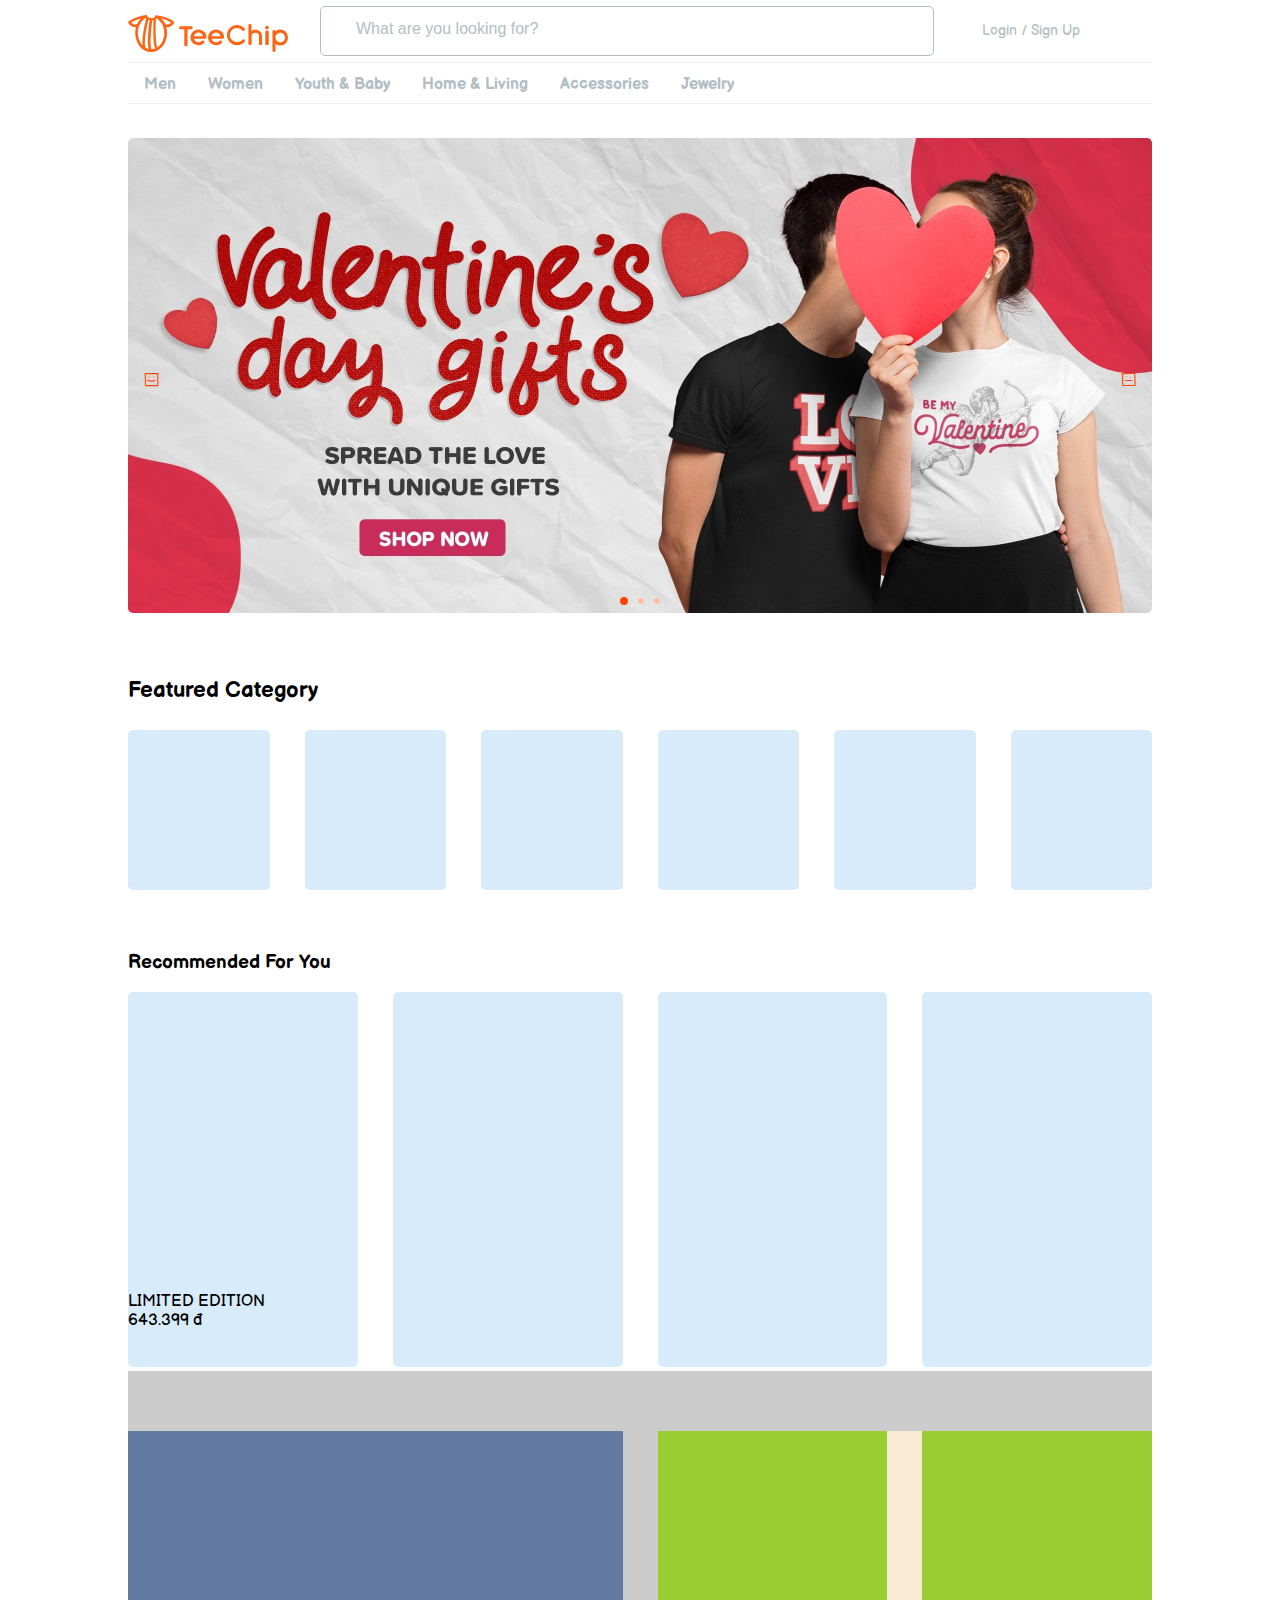
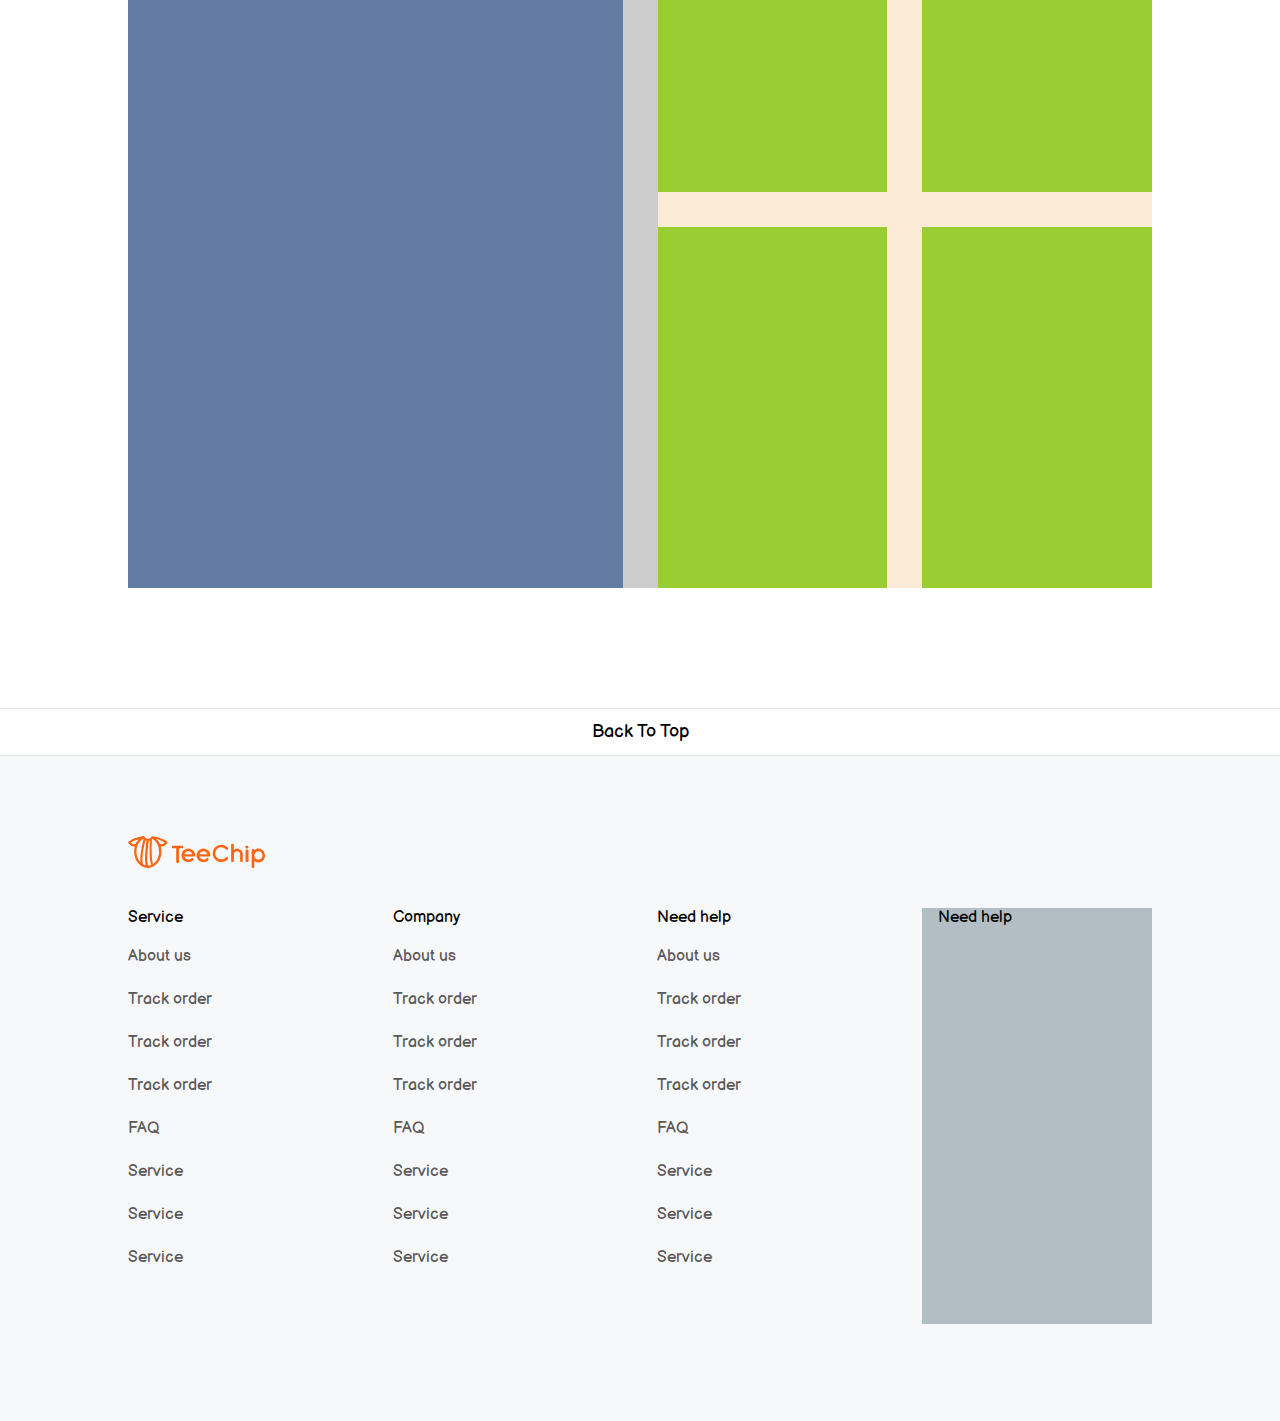
==== index.html @ 94fef224 "a" ====
<!DOCTYPE html>
<html lang="en">
<!-- test -->

<head>
    <meta charset="UTF-8">
    <meta name="viewport" content="width=device-width, initial-scale=1.0">
    <meta http-equiv="X-UA-Compatible" content="ie=edge">
    <title>Document</title>
    <link rel="stylesheet" href="style.css">
    <link rel="stylesheet" href=".img/">
    <link href="https://fonts.googleapis.com/css2?family=Balsamiq+Sans&display=swap" rel="stylesheet">
    <link rel="stylesheet" href="https://use.fontawesome.com/releases/v5.1.1/css/all.css"
        integrity="sha384-O8whS3fhG2OnA5Kas0Y9l3cfpmYjapjI0E4theH4iuMD+pLhbf6JI0jIMfYcK3yZ" crossorigin="anonymous">
    <script async defer crossorigin="anonymous" src="https://connect.facebook.net/en_US/sdk.js#xfbml=1&version=v9.0"
        nonce="ePlrwQu3"></script>

</head>

<body>
    <div class="app">
        <!-- start header -->
        <div class="header">
            <div class="header__items">
                <!-- start logo -->
                <a href="" class="header__logo">
                    <img src="img/teechip.svg" alt="" class="logo__img">
                </a>
                <!-- end logo -->

                <!-- start search -->
                <div class="search" id="css_search">
                    <div class="header__icon" id="css_search_icon">
                        <i class="fas fa-search"></i>
                    </div>
                    <div class="search__transform" id="change_color_search">
                        <div class="search__transform-item">
                            <div class="search__placeholder" id="zoom_placeholder">
                                What are you looking for?
                            </div>
                        </div>
                        <div class="search__input">
                            <input type="text" class="search__transform--input" id="text_input"
                                onclick="toggle_visibility();" value="">
                            <div class="search__input__line" id="input_line_bottom"></div>
                        </div>
                        <div class="search__btn-close" id="btn_close_to_del" onclick="close_to_del();">
                            <i class="fas fa-times"></i>
                        </div>
                    </div>
                    <!-- start popular searches -->
                    <div class="search__input-show" id="search_list">
                        <div class="search__input-show-list">
                            <div class="search__popular">
                                Popular Searches
                            </div>
                            <div class="search__popular-item">
                                Family & Relationships
                            </div>
                            <div class="search__popular-item">
                                Animals
                            </div>
                            <div class="search__popular-item">
                                Jobs
                            </div>
                            <div class="search__popular-item">
                                Places
                            </div>
                            <div class="search__popular-item search__popular-item--no-border">
                                Holidays
                            </div>
                        </div>
                    </div>
                    <!-- end popular searches -->

                    <!-- create modal click anywhere to close search list -->
                    <div class="close-search-list" id="close_search_list">
                    </div>

                </div>
                <!-- end search -->

                <!-- start login -->
                <a href="" class="login">
                    <div class="header__icon" onclick="click_to_login(); return false;">
                        <i class="fas fa-user-circle"></i>
                        <p class="header__login-text">
                            Login / Sign Up
                        </p>
                    </div>
                </a>
                <!-- end login -->

                <!-- start cart -->
                <a href="" class="cart">
                    <div class="header__icon">
                        <i class="fa fa-shopping-cart"></i>
                    </div>
                </a>
                <!-- end cart -->

                <!-- start menu -->
                <div class="menu">
                    <div class="menu-item">
                        <a href="#"></a>Men</Log>
                        <div class="menu-men">
                            <div class="menu-men-item">
                                <a href=""> <b>T-Shirts</b></a>
                                <a href="">Classic Tees</a>
                                <a href="">V-Neck Shirts</a>
                                <a href="">Premium Fitted Tees</a>
                                <a href="">All Over Unisex Shirts</a>
                                <a href="">Classic Polo</a>
                            </div>
                            <div class="menu-men-item">
                                <a href=""> <b>Long Sleeves</b></a>
                                <a href="">Lightweight Jacket</a>
                                <a href="">Dress shirt</a>
                            </div>
                            <div class="menu-men-item">
                                <a href=""> <b>Tank Tops</b></a>
                                <a href="">Unisex Tanks</a>
                                <a href="">All Over Unisex Tanks</a>
                            </div>
                            <div class="menu-men-item">
                                <a href=""> <b>Footwear</b></a>
                                <a href="">Socks</a>
                                <a href="">Men's Shoes</a>
                            </div>
                            <div class="menu-men-item">
                                <a href=""> <b>Hoodies</b></a>
                            </div>
                            <div class="menu-men-item">
                                <a href=""> <b>Sweatshirts</b></a>
                            </div>

                        </div>
                    </div>
                    <div class="menu-item">
                        <a href="#"></a>Women</a>
                        <div class="menu-women">
                            <div class="menu-men-item">
                                <a href=""> <b>T-Shirts</b></a>
                                <a href="">Ladies Tees</a>
                                <a href="">Premium Fitted Ladies Tees</a>
                                <a href="">All Over Unisex Shirts</a>
                            </div>
                            <div class="menu-men-item">
                                <a href=""> <b>Tank Tops</b></a>
                                <a href="">Unisex Tanks</a>
                                <a href="">All Over Unisex Tanks</a>
                            </div>
                            <div class="menu-men-item">
                                <a href=""> <b>Footwear</b></a>
                                <a href="">Socks</a>
                                <a href="">Women's Shoes</a>
                            </div>
                            <div class="menu-men-item">
                                <a href=""> <b>Long Sleeves</b></a>
                                <a href=""> <b>Hoodies</b></a>
                                <a href=""> <b>Sweatshirts</b></a>
                            </div>
                            <div class="menu-men-item">
                                <a href=""> <b>Dresses</b></a>
                                <a href=""> <b>Long Sleeves</b></a>
                                <a href=""> <b>Leggings</b></a>
                            </div>


                        </div>
                    </div>
                    <div class="menu-item">
                        <a href="#"></a>Youth & Baby</a>
                    </div>
                    <div class="menu-item">
                        <a href="#"></a>Home & Living</a>
                    </div>
                    <div class="menu-item">
                        <a href="#"></a>Accessories</a>
                    </div>
                    <div class="menu-item">
                        <a href="#"></a>Jewelry</a>
                    </div>
                </div>
                <!-- end menu -->

            </div>
            <!-- start shopper login -->
            <div class="shopper-login" id="shopper_login">
                <div class="shopper-login__item">
                    <div class="shopper-login__btn-close">
                        <i class="fas fa-times" onclick="click_to_close();"></i>
                    </div>
                    <div class="shopper-login__form">
                        <h1 class="shopper-login__form__heading">
                            Shopper Log In
                        </h1>
                        <div class="shopper-login__form__seller">
                            <p class="seller-login">Log into your seller account?</p>
                            <a href="" class="seller-click">Click here</a>
                        </div>
                        <p class="shopper-login__advantage">
                            Take advantage of the features and benefits that make shopping with TeeChip faster and
                            easier.
                        </p>
                        <button class="shopper-login-btn">
                            <a href="">Log In</a>
                        </button>
                        <button class="shopper-signup-btn">
                            <a href="">Sign Up</a>
                        </button>
                        <div class="text-divider">
                            <div class="text-divider-line">

                            </div>
                            <p class="text-divider__continue">
                                or continue width
                            </p>
                        </div>

                        <!-- <button class="shopper-login-facebook-btn">
                                    <div class="shopper-login-facebook-btn__icon">
                                        <i class="fab fa-facebook-f"></i>
                                    </div>
                                    <a href="">Facebook</a>
                                </button> -->
                        <button class="shopper-login-facebook-btn">
                            <div class="fb-login-button" data-width="" data-size="large" data-button-type="login_with"
                                data-layout="default" data-auto-logout-link="false" data-use-continue-as="false"></div>
                        </button>
                        <div class="shopper-login__policy">
                            By creating an account, you agree to TeeChip's
                            <a href="" class="shopper-login__term">Terms of Use </a> and
                            <a href="" class="shopper-login__term">Privacy Policy</a>
                        </div>
                    </div>
                </div>
            </div>
            <!-- end shopper login -->

        </div>
        <!-- end header -->


        <!-- Slideshow -->

        <div class="homepage">
            <div class="slideshow-container">

                <div class="mySlides fade">
                    <!-- <div class="numbertext">1 / 3</div> -->
                    <img src="img/baner1.jpeg" style="width:100%">
                    <!-- <div class="text">Caption Text</div> -->
                </div>

                <div class="mySlides fade">
                    <!-- <div class="numbertext">2 / 3</div> -->
                    <img src="img/baner2.jpg" style="width:100%">
                    <!-- <div class="text">Caption Two</div> -->
                </div>

                <div class="mySlides fade">
                    <!-- <div class="numbertext">3 / 3</div> -->
                    <img src="img/baner3.jpg" style="width:100%">
                    <!-- <div class="text">Caption Three</div> -->
                </div>

                <a class="prev" onclick="plusSlides(-1)">&#10094;</a>
                <a class="next" onclick="plusSlides(1)">&#10095;</a>

                <div class="dot-item">
                    <span class="dot" onclick="currentSlide(1)"></span>
                    <span class="dot" onclick="currentSlide(2)"></span>
                    <span class="dot" onclick="currentSlide(3)"></span>
                </div>

            </div>
            <!-- end slideshow -->

            <!-- start category -->
            <div class="category">
                <div class="category__text">
                    <h3>Featured Category </h3>
                </div>
                <div class="category__list">
                    <div class="category__item"></div>
                    <div class="category__item"></div>
                    <div class="category__item"></div>
                    <div class="category__item"></div>
                    <div class="category__item"></div>
                    <div class="category__item"></div>
                </div>
            </div>
            <!-- end category -->

            <!-- start product recommended -->
            <div class="product-recommended">
                <div class="product-recommended__text">
                    <h3>Recommended For You</h3>
                </div>
                <div class="product-recommended__list">
                    <div class="product-recommended__item">
                        <div class="product-recommended__img"></div>
                        <div class="product-recommended__desc">
                            <div class="product-recommended__name">
                                LIMITED EDITION
                            </div>
                            <div class="product-recommended__price">
                                643.399 đ
                            </div>
                        </div>
                    </div>
                    <div class="product-recommended__item"></div>
                    <div class="product-recommended__item"></div>
                    <div class="product-recommended__item"></div>

                </div>
            </div>
            <!-- end product recommended -->

            <!-- start featured-collection -->
            <div class="featured-collection">
                <div class="featured-collection__banner"></div>
                <div class="featured-collection__list">
                    <div class="featured-collection__item"></div>
                    <div class="featured-collection__item"></div>
                    <div class="featured-collection__item"></div>
                    <div class="featured-collection__item"></div>
                </div>
            </div>
        </div>

    </div>

    <!-- footer -->
    <!-- scroll -->
    <div class="btn-scroll">
        <button onclick="topFunction()" id="myBtn" title="Go to top">Back To Top
            <i class="fas fa-chevron-up"></i>
        </button>
    </div>
    <!-- end scroll -->
    <div class="container">

        <div class="footer">
            <div class="footer__logo">
                <img src="img/teechip.svg" alt="">
            </div>

            <div class="footer__list">
                <div class="footer__list-item">
                    <div class="footer__service">
                        <div class="footer__title">
                            Service
                        </div>
                        <div class="footer__item">
                            <a href="">About us</a>
                            <a href="">Track order</a>
                            <a href="">Track order</a>
                            <a href="">Track order</a>
                            <a href="">FAQ</a>
                            <a href="">Service</a>
                            <a href="">Service</a>
                            <a href="">Service</a>
                        </div>
                    </div>
                    <div class="footer__company">
                        <div class="footer__title">
                            Company
                        </div>
                        <div class="footer__item">
                            <a href="">About us</a>
                            <a href="">Track order</a>
                            <a href="">Track order</a>
                            <a href="">Track order</a>
                            <a href="">FAQ</a>
                            <a href="">Service</a>
                            <a href="">Service</a>
                            <a href="">Service</a>
                        </div>
                    </div>
                    <div class="footer__need-help">
                        <div class="footer__title">
                            Need help
                        </div>
                        <div class="footer__item">
                            <a href="">About us</a>
                            <a href="">Track order</a>
                            <a href="">Track order</a>
                            <a href="">Track order</a>
                            <a href="">FAQ</a>
                            <a href="">Service</a>
                            <a href="">Service</a>
                            <a href="">Service</a>
                        </div>

                    </div>
                </div>
                <div class="footer__payment">
                    <div class="footer__title">
                        Need help
                    </div>
                    <div class="footer__item">

                    </div>

                </div>



            </div>
        </div>
    </div>




    <script src="app.js"></script>
</body>

</html>
---- style.css ----
* {
  font-family: "Balsamiq Sans", cursive;
}
:root {
  --primary-color: #fc6514;
  --second-color: #b2bec3;
  --empty--color: rgba(255, 255, 255, 0);
}
body {
  margin: auto;
}
.app {
  max-width: 1024px;
  margin: auto;
  /* position: static; */
}
.header {
  position: relative;
  height: 105px;
}

.header__items {
  width: 100%;
  position: relative;
  max-height: 64px;
  display: flex;
  align-items: center;
  grid-template-columns: 1fr 4fr 1.25fr auto;
  /* background: red; */
}

.header__logo {
  width: 10rem;
  height: 2rem;
  padding-right: 2rem;
  cursor: pointer;
  z-index: 2; /*set it to can click anytime*/
}

.search {
  display: flex;
  flex: 1;
  background-color: white;
  align-items: center;
  height: 50px;
  border: solid 1px #b2bec3;
  border-radius: 5px;
  padding: 0px 8px 0px 12px;
  box-sizing: border-box;
  position: relative;
}

.header__icon {
  color: #b2bec3;
  margin: 8px;
  font-size: 1.4rem;
  padding-right: 8px;
  display: flex;
  align-items: center;
  z-index: 1;
}

.search__icon i {
  z-index: 1;
  /* text-decoration: none; */
}

.header__login-text {
  font-size: 0.9rem;
  margin-left: 8px;
}

.search__transform {
  width: calc(100% + 2px);
  height: calc(100% + 2px);
  position: relative;
  background: transparent;
  top: -1px;
  left: -1px;
  color: var(--second-color);
  display: flex;
  align-items: center;
  /* border-radius: 2px;
    box-shadow: 0 0px 4px 0 rgba(0, 0, 0, 0.2), 0 1px 2px 0 rgba(0, 0, 0, 0.19);
     */
  box-sizing: border-box;
  /* display: none; */
}

.search__transform__icon {
  margin: 8px;
  font-size: 20px;
}

.search__transform-item {
  /* padding:.5rem 0; */
  position: absolute;
  width: 100%;
  height: 100%;
  line-height: 1.5;
  top: 0;
  left: 0;
  box-sizing: border-box;
}

.search__input {
  position: relative;
  /* background: red; */
  padding-top: 0.5rem;
  width: 100%;
  /* height: 100%; */
}

.search__transform--input {
  position: absolute;
  width: 99%;
  line-height: 16px;
  height: 1.5rem;
  padding: 0;
  top: 0;
  left: 0;
  border: none;
  outline: none;
  z-index: 2;
  background: transparent;
  font-family: Arial, Helvetica, sans-serif;
  font-size: 1rem;
}

.search__input__line {
  position: absolute;
  width: 100%;
  height: 1px;
  background: red;
  bottom: -13px;
  display: none;
}

.search__btn-close {
  display: flex;
  justify-content: flex-end;
  align-items: center;
  font-size: 1.4rem;
  z-index: 2;
  -webkit-text-stroke: 2px rgba(255, 255, 255, 0);
  cursor: pointer;
  display: none;
}

.search__placeholder {
  font-family: Arial, Helvetica, sans-serif;
  font-size: 1rem;
  left: 0;
  color: var(--second-color);
  transform: translateY(0.75rem);
  box-sizing: border-box;
}

.close-search-list {
  position: fixed; /* Stay in place */
  z-index: 1; /*Sit on top*/
  left: 0;
  top: 0;
  width: 100%; /* Full width */
  height: 100%; /* Full height */
  overflow: auto; /* Enable scroll if needed */ /* Fallback color */
  /* background-color: rgba(80, 78, 78, 0.616); Black w/ opacity */
  display: flex;
  justify-content: center;
  display: none;
}
.search__input-show {
  display: none;
  z-index: 2;
}

.search__input-show-list {
  width: 100%;
  background: rgb(255, 255, 255);
  position: absolute;
  height: 285px;
  top: 100%;
  left: 0;
  z-index: 2;
  border-radius: 5px;
  box-shadow: 0 2px 4px 0 rgba(0, 0, 0, 0.2);
}
.search__popular {
  background: #dfe6e9;
  padding: 12px 16px;
  z-index: 2;
}

.search__popular-item {
  padding: 12px 16px;
  border-bottom: solid 1px rgb(214, 211, 211);
}

.search__popular-item--no-border {
  border: none;
  padding-bottom: 0;
}

.login {
  display: flex;
  align-items: center;
  text-decoration: none;
  padding-left: 32px;
}

.cart {
  padding-left: 32px;
}

.login div:hover,
.cart div:hover {
  color: #fc6514;
}

.shopper-login {
  position: fixed;
  min-height: 100%;
  top: 0;
  bottom: 0;
  left: 0;
  right: 0;
  padding: 2rem 1rem;
  background: rgba(0, 0, 0, 0.25);
  display: flex;
  box-sizing: border-box;
  z-index: 2; /*Prevent click search input when show shopper-login form*/
  display: none;
}

.shopper-login__item {
  position: relative;
  width: 496px;
  height: 496px;
  border-radius: 0.25rem;
  margin: auto;
  background-color: #fff;
}

.shopper-login__btn-close {
  padding-top: 1rem;
  padding-right: 1rem;
  display: flex;
  justify-content: flex-end;
  align-items: center;
  font-size: 1.4rem;
  -webkit-text-stroke: 2px white;
  cursor: pointer;
}

.shopper-login__form {
  width: 496px;
  height: 457px;
  padding: 24px 32px 32px;
  box-sizing: border-box !important;
}
.shopper-login__form__heading {
  padding: 0;
  margin: 0;
}

.shopper-login__form__seller {
  display: flex;
  align-items: center;
  margin: 0 0;
}

.seller-login {
  margin-right: 3px;
  font-family: Arial, Helvetica, sans-serif;
}

.seller-click {
  text-decoration: none;
  color: #1578d1;
  font-family: Arial, Helvetica, sans-serif;
}

.shopper-login__advantage {
  font-weight: 500;
  margin: 0;
}

.shopper-login-btn {
  width: 100%;
  border: none;
  border-radius: 2px;
  outline: none;
  padding: 16px 24px;
  font-size: 16px;
  color: #fff;
  background: #fc6514;
  margin-top: 24px;
}

.shopper-signup-btn {
  width: 100%;
  border: 1px solid #ccc;
  border-radius: 2px;
  padding: 16px 24px;
  font-size: 16px;
  color: #2d3436;
  background: #fff;
  margin-top: 16px;
}

.text-divider {
  position: relative;
  display: flex;
  align-items: center;
  justify-content: center;
  padding: 20px;
  /* padding:26px; */
}

.text-divider::before {
  content: "";
  border-top: 1px solid rgba(204, 204, 204, 0.589);
  width: 100%;
  display: block;
  position: absolute;
}

.text-divider__continue {
  position: relative;
  color: #637ba2;
  display: flex;
  background: #fff;
  justify-content: center;
  margin: 0;
  font-size: 0.8rem;
  padding: 0 18px;
}

.shopper-login-facebook-btn {
  width: 100%;
  border: 1px solid #ccc;
  border-radius: 2px;
  padding: 6px 24px;
  font-size: 16px;
  background: #1877f2;
}
.fb-login-button {
  border: none !important;
  outline: none !important;
}
.shopper-login-facebook-btn__icon {
  width: 24px;
  height: 24px;
  position: absolute;
  background: #fff;
  border-radius: 2px;
  display: flex;
  align-items: center;
  justify-content: center;
  color: #3b5998;
}

.shopper-login-facebook-btn a,
.shopper-login-btn a {
  text-decoration: none;
  color: #fff;
}

.shopper-signup-btn a {
  text-decoration: none;
  color: #2d3436;
}

.shopper-login__policy {
  display: flex;
  justify-content: space-around;
  align-items: center;
  font-family: Arial, Helvetica, sans-serif;
  font-size: 0.75rem;
  margin-top: 8px;
}

.shopper-login__term {
  font-family: Arial, Helvetica, sans-serif;
  font-size: 0.75rem;
  text-decoration: none;
  color: #1e88e5;
}
/* Menu */
.menu {
  width: 100%;
  position: absolute;
  top: 100%;
  max-width: 1024px;
  max-height: 40px;
  margin: auto;
  display: flex;
  border: solid rgba(178, 190, 195, 0.199);
  border-width: 1px 0px;
  z-index: 1; /*set it to hover when popular search open*/
}

.menu-item {
  padding: 12px 16px;
  box-sizing: border-box;
  font-weight: 600;
  color: #b2bec3;
  /* position: relative; */
  left: 0;
  font-weight: 600;
}

.menu-item:hover {
  color: #fc6514;
}

.menu-men {
  position: absolute;
  display: flex;
  width: 756px;
  height: 385px;
  left: 0;
  top: 100%;
  margin-top: 9px;
  padding: 16px;
  flex-wrap: wrap;
  background-color: white;
  border-radius: 4px;
  box-shadow: 0 2px 4px 0 rgba(0, 0, 0, 0.2);
  box-sizing: border-box;
  display: none;
}
.menu-women {
  position: absolute;
  display: flex;
  width: 756px;
  height: 385px;
  left: 0;
  top: 100%;
  margin-top: 9px;
  padding: 16px;
  flex-wrap: wrap;
  background-color: white;
  border-radius: 4px;
  box-shadow: 0 2px 4px 0 rgba(0, 0, 0, 0.2);
  box-sizing: border-box;
  display: none;
}

.menu-men:before {
  content: "";
  position: fixed;
  left: 240px;
  top: 105px;
  width: 756px;
  height: 25px;
  display: block;
}
.menu-women:before {
  content: "";
  position: fixed;
  left: 240px;
  top: 105px;
  width: 756px;
  height: 25px;
  display: block;
}

.menu-men-item {
  min-width: 30%;
  display: flex;
  flex-direction: column;
  margin: 10px;
  font-size: 16px;
}

.menu-men-item a {
  margin: 8px;
  color: black;
  font-weight: normal;
  text-decoration: none;
}

.menu-men-item a:hover {
  color: #fc6514;
  text-decoration: underline;
}

.menu-item:hover .menu-men {
  display: flex;
}
.menu-item:hover .menu-women {
  display: flex;
}
/* slideshow */
.homepage {
  width: 100%;
  /* position: relative; */
  margin-top: 33px;
}
/* Slideshow container */
.slideshow-container {
  /* max-width: 1024px;
  position: absolute;
  
  top:100%; */
  /* box-sizing: border-box; */
  position: relative;
  height: 475px;
  margin: auto;
  border-radius: 5px;
  overflow: hidden;
}
/* Hide the images by default */
.mySlides {
  display: none;
  /* overflow: hidden; */
}
/* Next & previous buttons */
.prev,
.next {
  cursor: pointer;
  position: absolute;
  top: 50%;
  width: auto;
  padding: 16px;
  margin-top: -22px;
  color: orangered;
  font-weight: bold;
  font-size: 18px;
  transition: 0.6s ease;
  border-radius: 0 3px 3px 0;
  user-select: none;
}

/* Position the "next button" to the right */
.next {
  right: 0;
  border-radius: 3px 0 0 3px;
}
.dot-item {
  display: flex;
  justify-content: center;
  align-items: center;
  position: absolute;
  width: 100%;
  bottom: 0;
  margin-bottom: 0.5rem;
  box-sizing: border-box;
}
/* The dots/bullets/indicators */
.dot {
  cursor: pointer;
  height: 6px;
  width: 6px;
  margin: 0 5px;
  background-color: #fdc1a1;
  border-radius: 50%;
  display: inline-block;
  transition: background-color 0.6s ease;
}
.active {
  background-color: orangered;
  height: 8px;
  width: 8px;
}
.dot:hover {
  background-color: orangered;
}

/* Fading animation */
.fade {
  -webkit-animation-name: fade;
  -webkit-animation-duration: 0.5s;
  animation-name: fade;
  animation-duration: 0.5s;
}

@-webkit-keyframes fade {
  from {
    opacity: 0.4;
  }
  to {
    opacity: 1;
  }
}

@keyframes fade {
  from {
    opacity: 0.4;
  }
  to {
    opacity: 1;
  }
}

/* On smaller screens, decrease text size */
@media only screen and (max-width: 300px) {
  .prev,
  .next,
  .text {
    font-size: 11px;
  }
}

/* end slideshow */

/* start category */
.category {
  margin-top: 4rem;
  height: 255px;
}
.category__text {
  margin-bottom: 1.6rem;
  font-size: 1.2rem;
}
.category__list {
  height: 160px;
  display: grid;
  grid-template-columns: repeat(6, 1fr);
  grid-column-gap: 35px;
}
.category__item {
  background: #d7ebfa;
  border-radius: 5px;
}
.category__item:hover {
  box-shadow: 0 4px 5px 0 rgb(99 110 114 / 14%),
    0 1px 10px 0 rgb(99 110 114 / 12%), 0 2px 4px 0 rgb(99 110 114 / 20%);
}

/* Recommended For you */

.product-recommended {
  height: 420px;
}
.product-recommended__list {
  height: 375px;
  display: grid;
  grid-template-columns: repeat(4, 1fr);
  grid-column-gap: 35px;
}
.product-recommended__item {
  background: #d7ebfa;
  border-radius: 5px;
}
.product-recommended__img {
  height: 80%;
  box-sizing: border-box;
}
.product-recommended__desc {
  height: 20%;
  /* background-color: #2d3436; */
  box-sizing: border-box;
}
.product-recommended__name {
}
.product-recommended__item:hover {
  box-shadow: 0 4px 5px 0 rgb(99 110 114 / 14%),
    0 1px 10px 0 rgb(99 110 114 / 12%), 0 2px 4px 0 rgb(99 110 114 / 20%);
}
/* end recommended for you */

/* start featured collection */
.featured-collection {
  height: 757px;
  background-color: #ccc;
  padding-top: 60px;
  display: grid;
  grid-template-columns: repeat(2, 1fr);
  grid-column-gap: 35px;
}
.featured-collection__banner {
  height: 100%;
  background-color: #637ba2;
}
.featured-collection__list {
  height: 100%;
  background-color: antiquewhite;
  display: grid;
  grid-template-columns: repeat(2, 1fr);
  grid-template-rows: repeat(2, 1fr);
  grid-column-gap: 35px;
  grid-row-gap: 35px;
}
.featured-collection__item {
  height: 100%;
  background-color: yellowgreen;
}

/* end fatured collection */

@media only screen and (max-width: 740px) {
  .category__list {
    height: auto;
    display: grid;
    grid-template-columns: repeat(3, 1fr);
    /* grid-template-rows: auto; */
    grid-column-gap: 15px;
    grid-row-gap: 15px;
  }
  .category__item {
    height: 200px;
    background: #d7ebfa;
    border-radius: 5px;
  }
}

/* scroll */

.btn-scroll {
  position: relative;
  padding-top: 120px;
  height: 48px;
  text-align: center;
}

#myBtn {
  height: 100%;
  font-size: 18px;
  border: none;
  width: 100%;
  outline: none;
  background-color: white;
  border-top: 1px solid #b2bec363;
  border-bottom: 1px solid #b2bec363;
  cursor: pointer;
}

/* footer */
.container {
  background-color: #f7f8f9;
  height: 665px;
}
.footer {
  box-sizing: border-box;
  margin: auto;
  padding: 64px 0 40px 0;
  width: 1024px;
  height: 100%;
  display: grid;
  grid-template-rows: repeat(3, 1fr);
}
.footer__list {
  display: grid;
  grid-template-columns: repeat(1, 1fr) 0.29fr;
}
.footer__list-item {
  display: grid;
  height: 432px;
  grid-template-columns: repeat(3, 1fr);
}
.footer__logo {
  margin: 16px 0 40px;
  width: 256px;
  height: 32px;
  display: grid;
  grid-template-columns: repeat(1, 1fr);
}
.footer__logo img {
  width: 137px;
  height: 32px;
}
.footer__service {
}
.footer__title {
  opacity: 1;
  color: #070707;
}
.footer__item {
  padding-top: 20px;
  display: grid;
  grid-row-gap: 24px;
  grid-template-rows: repeat(9, 1fr);
}
.footer__item a {
  text-decoration: none;
  color: rgb(53, 49, 49);
  opacity: 0.8;
}

.footer a:hover {
  color: var(--primary-color);
  opacity: 1;
  text-decoration: underline;
}
.footer__payment {
  background-color: #b2bec3;
  margin: 0px 0px 16px;
  padding: 0px 16px;
}
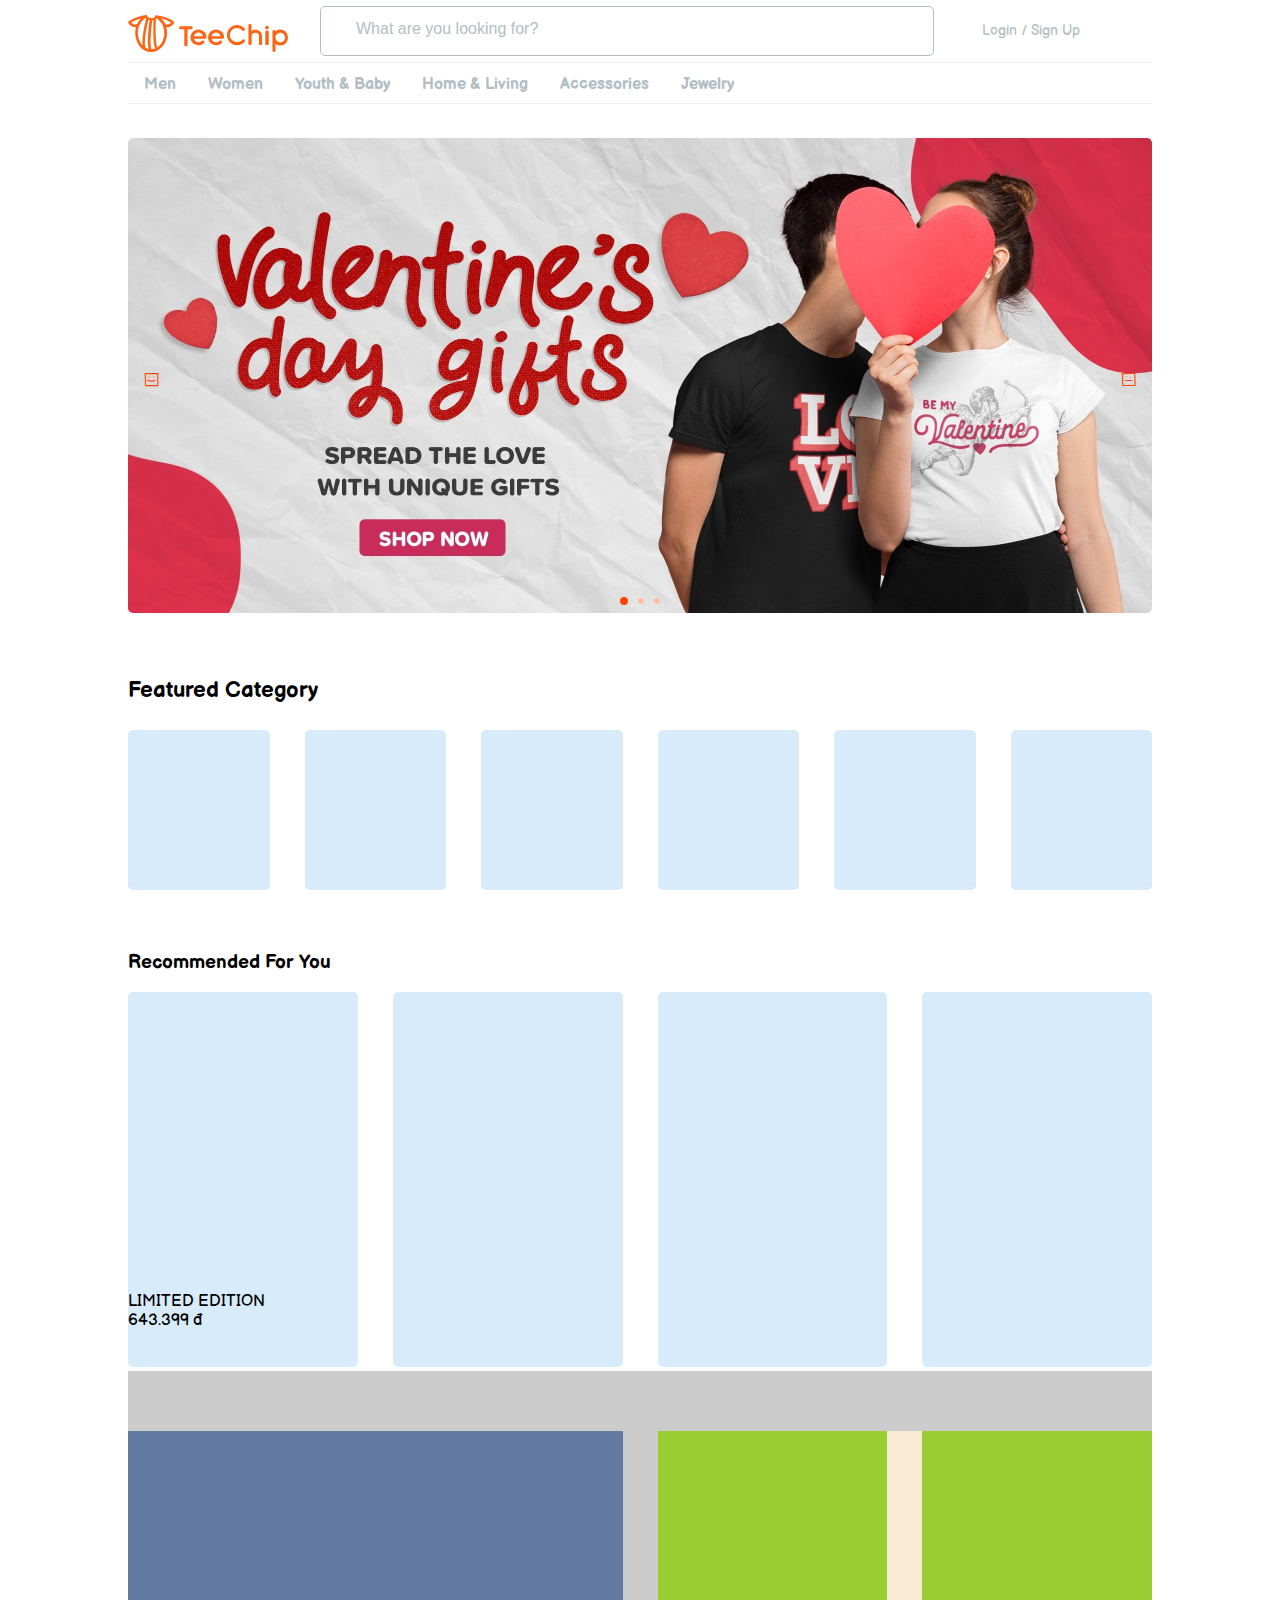
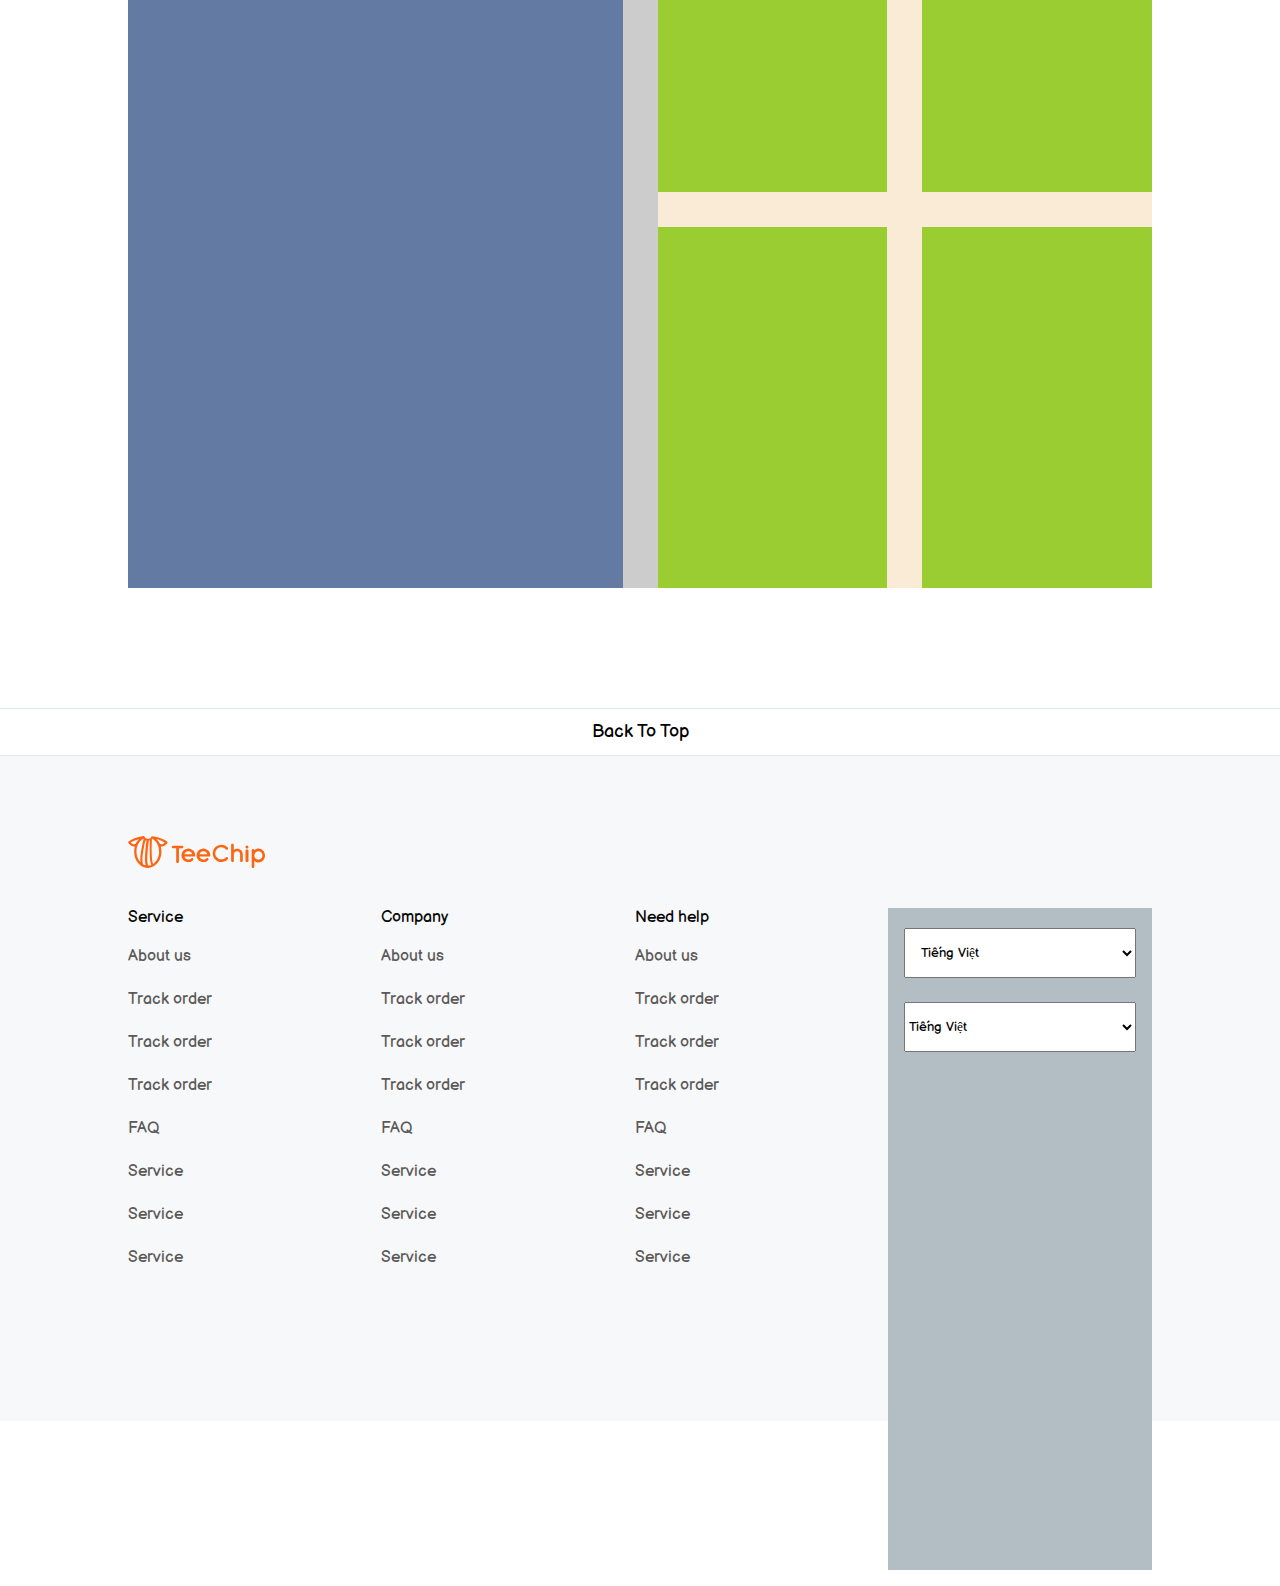
==== commit b5a9e816: "cap nhat footer" ====
--- a/index.html
+++ b/index.html
@@ -1,6 +1,7 @@
 <!DOCTYPE html>
 <html lang="en">
 <!-- test -->
+<!-- test 2 -->
 
 <head>
     <meta charset="UTF-8">
@@ -397,10 +398,36 @@
                     </div>
                 </div>
                 <div class="footer__payment">
-                    <div class="footer__title">
-                        Need help
-                    </div>
                     <div class="footer__item">
+                        <div class="footer__item-language footer__select">
+                            <select name="" id="language" class="footer__select-item">
+                                <option value="">
+                                    Tiếng Việt
+                                </option>
+                                <option value="">
+                                    Tiếng Anh
+                                </option>
+                                <option value="">
+                                    Tiếng Pháp
+                                </option>
+                            </select>
+                        </div>
+                        <div class="footer__item-currencies footer__select">
+                            <select name="" id="currencies" class="footer__select-item">
+                                <option value="">
+                                    Tiếng Việt
+                                </option>
+                                <option value="">
+                                    Tiếng Anh
+                                </option>
+                                <option value="">
+                                    Tiếng Pháp
+                                </option>
+                            </select>
+                        </div>
+
+
+
 
                     </div>
 
--- a/style.css
+++ b/style.css
@@ -789,3 +789,13 @@
   margin: 0px 0px 16px;
   padding: 0px 16px;
 }
+.footer__select select {
+  width: 232px;
+  height: 50px;
+}
+/* .footer__select option {
+  padding: 12px 8px 12px 12px;
+} */
+#language {
+  padding: 12px 8px 12px 12px;
+}
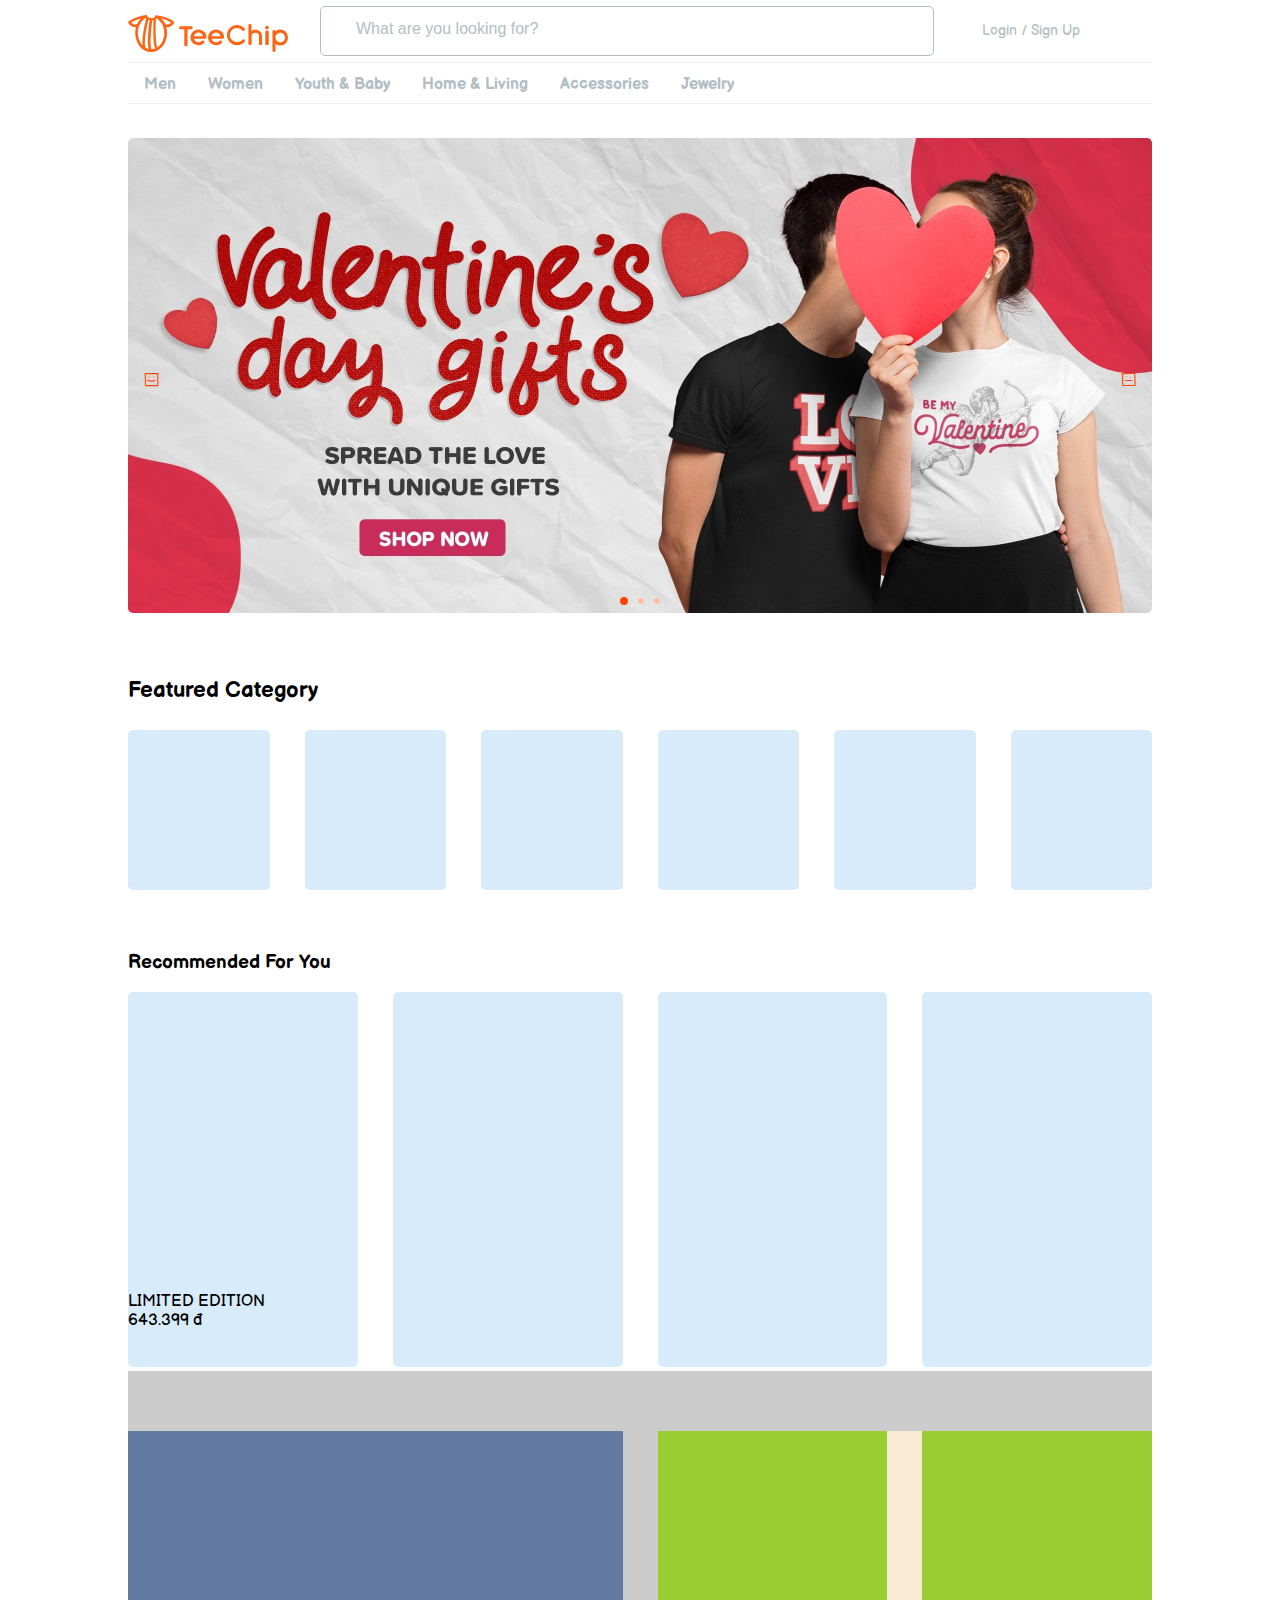
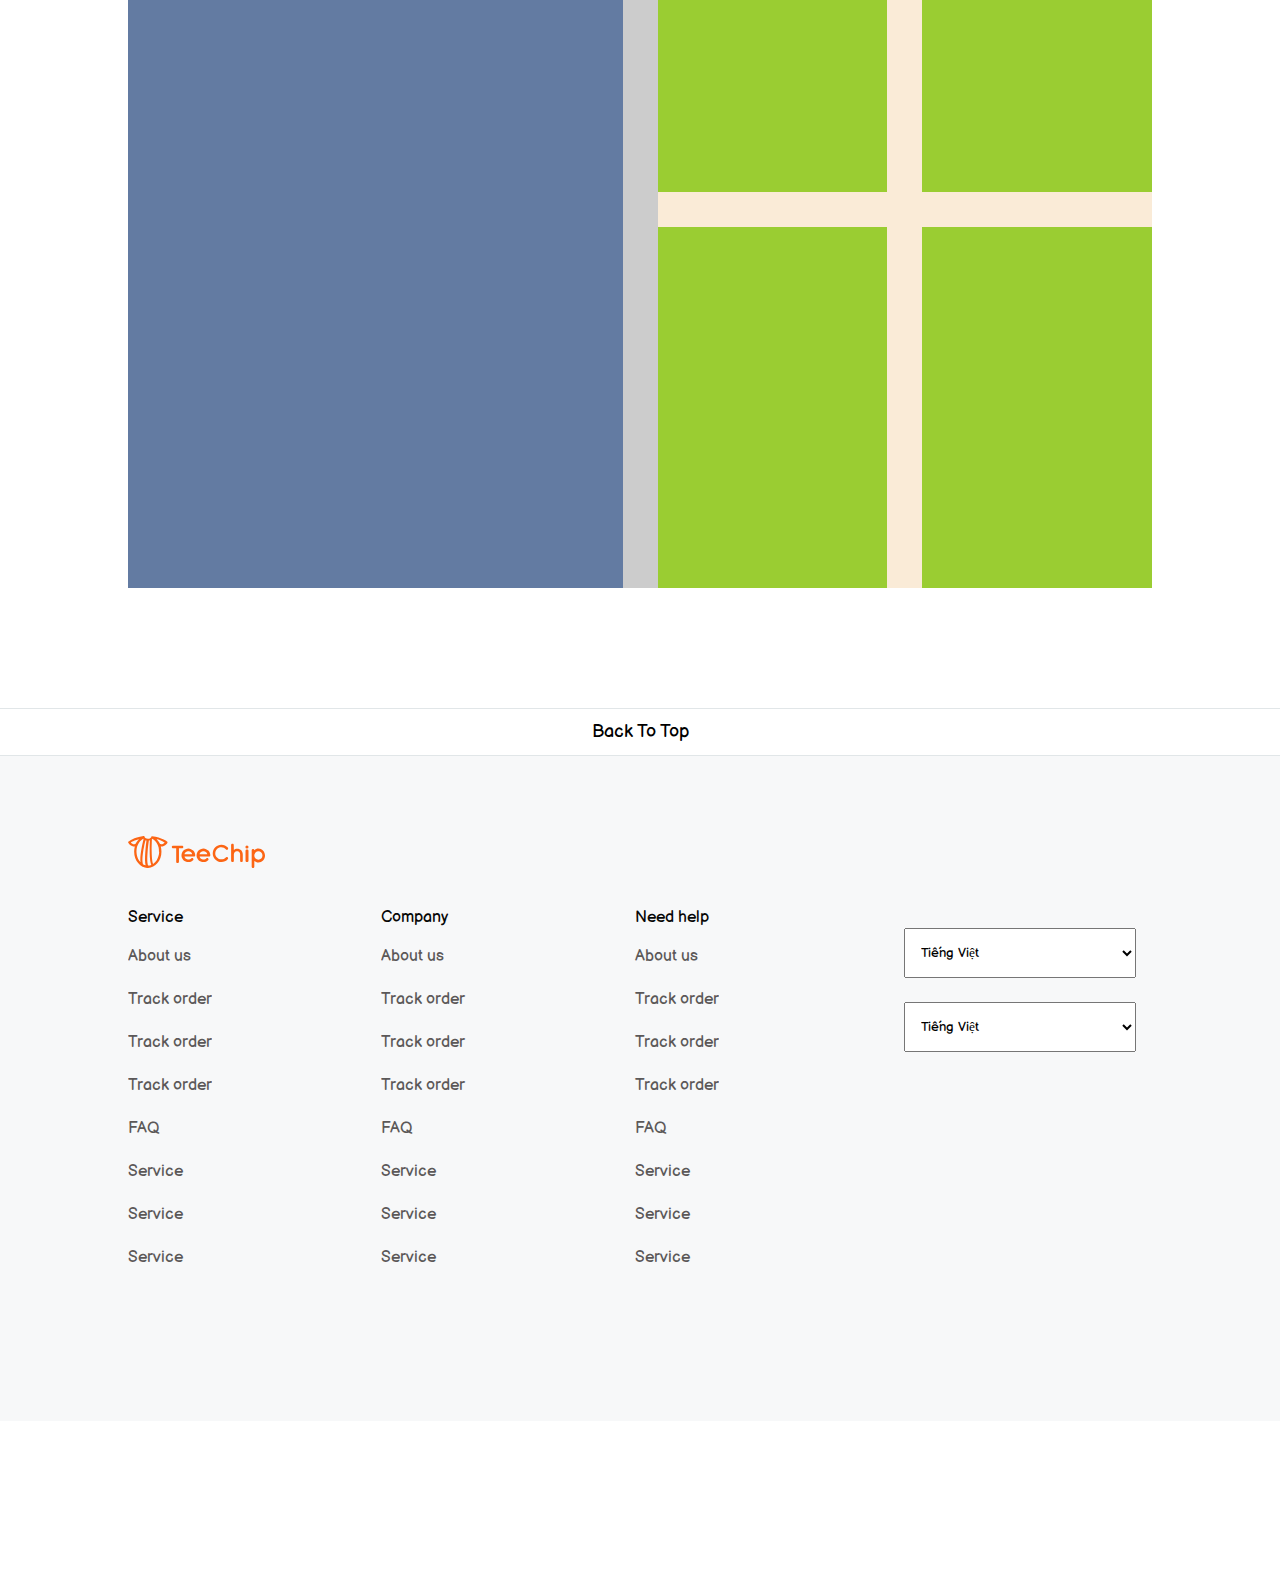
==== commit fa642aa4: "sua loi icon cart" ====
--- a/index.html
+++ b/index.html
@@ -95,7 +95,7 @@
                 <!-- start cart -->
                 <a href="" class="cart">
                     <div class="header__icon">
-                        <i class="fa fa-shopping-cart"></i>
+                        <i class="fas fa-shopping-cart"></i>
                     </div>
                 </a>
                 <!-- end cart -->
@@ -442,6 +442,7 @@
 
 
 
+
     <script src="app.js"></script>
 </body>
 
--- a/style.css
+++ b/style.css
@@ -210,6 +210,7 @@
 
 .cart {
   padding-left: 32px;
+  text-decoration: none;
 }
 
 .login div:hover,
@@ -785,7 +786,6 @@
   text-decoration: underline;
 }
 .footer__payment {
-  background-color: #b2bec3;
   margin: 0px 0px 16px;
   padding: 0px 16px;
 }
@@ -793,9 +793,6 @@
   width: 232px;
   height: 50px;
 }
-/* .footer__select option {
+.footer__select-item {
   padding: 12px 8px 12px 12px;
-} */
-#language {
-  padding: 12px 8px 12px 12px;
-}
+}
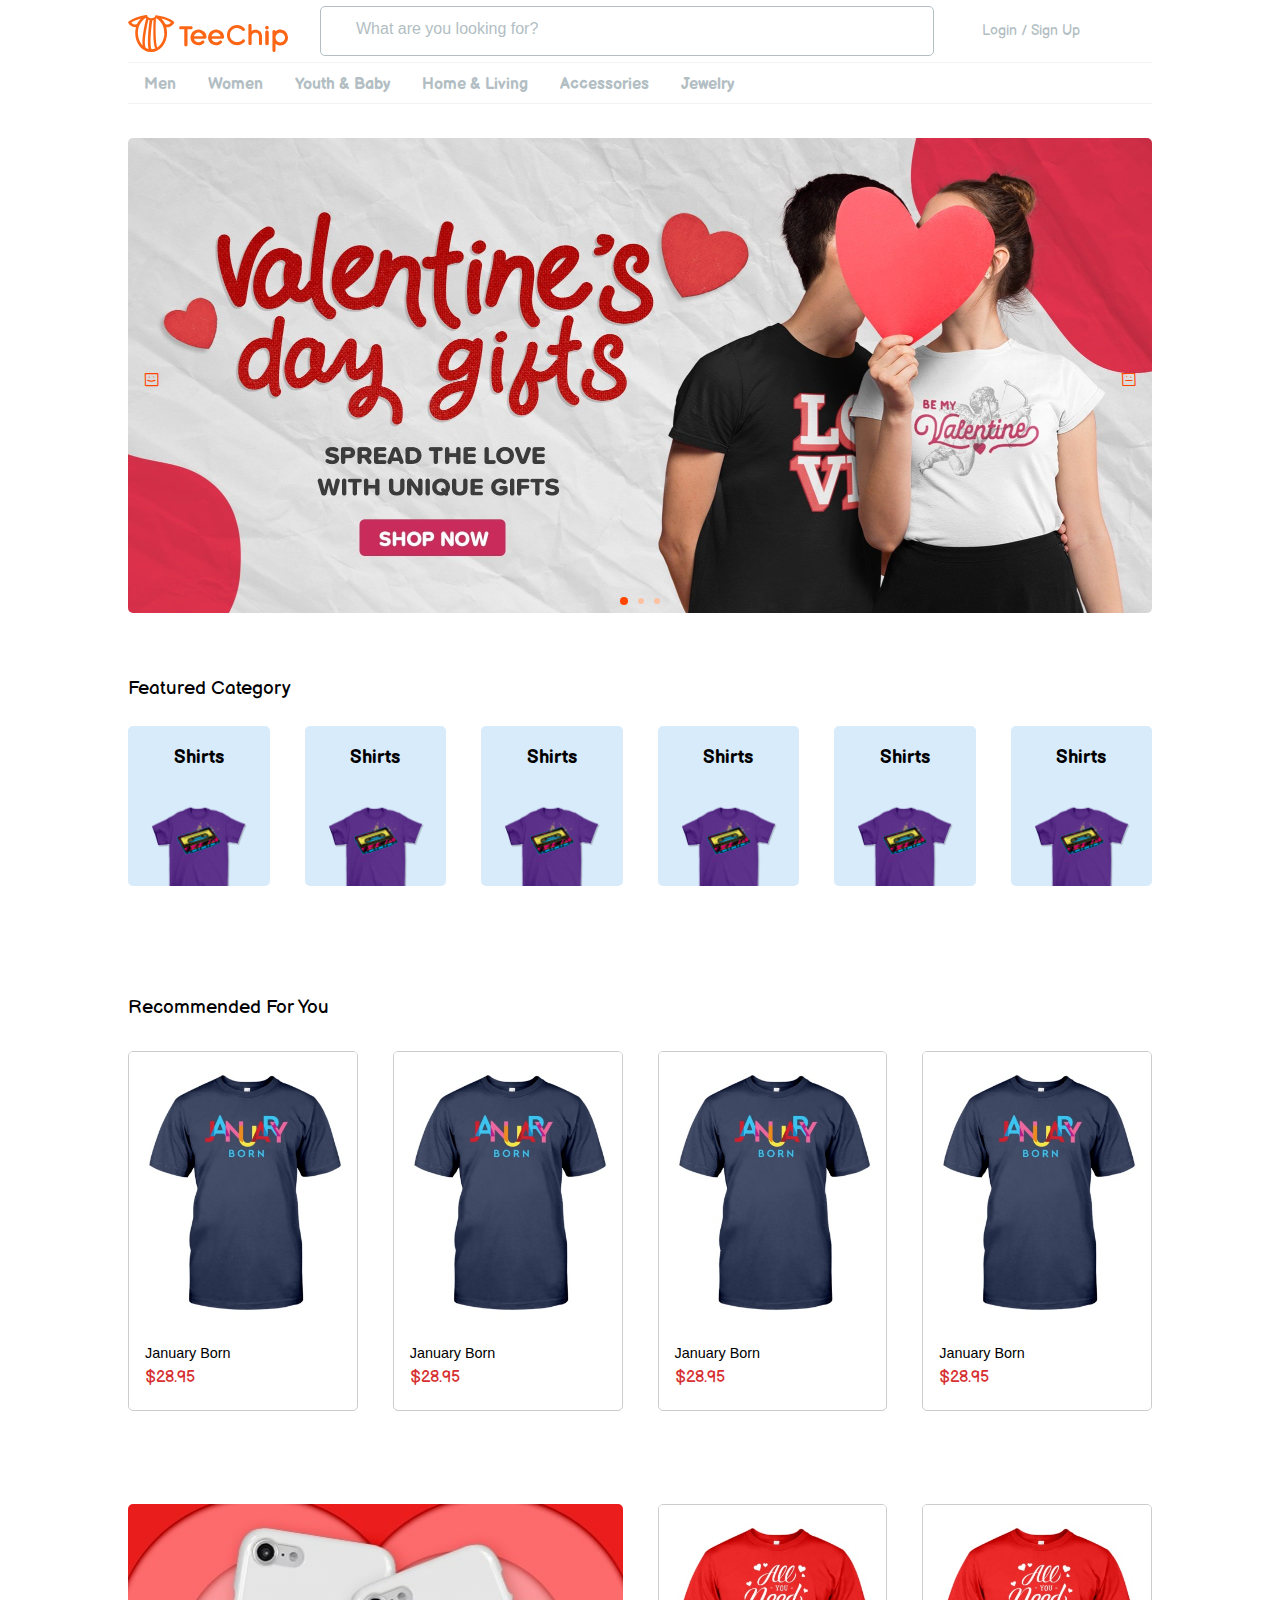
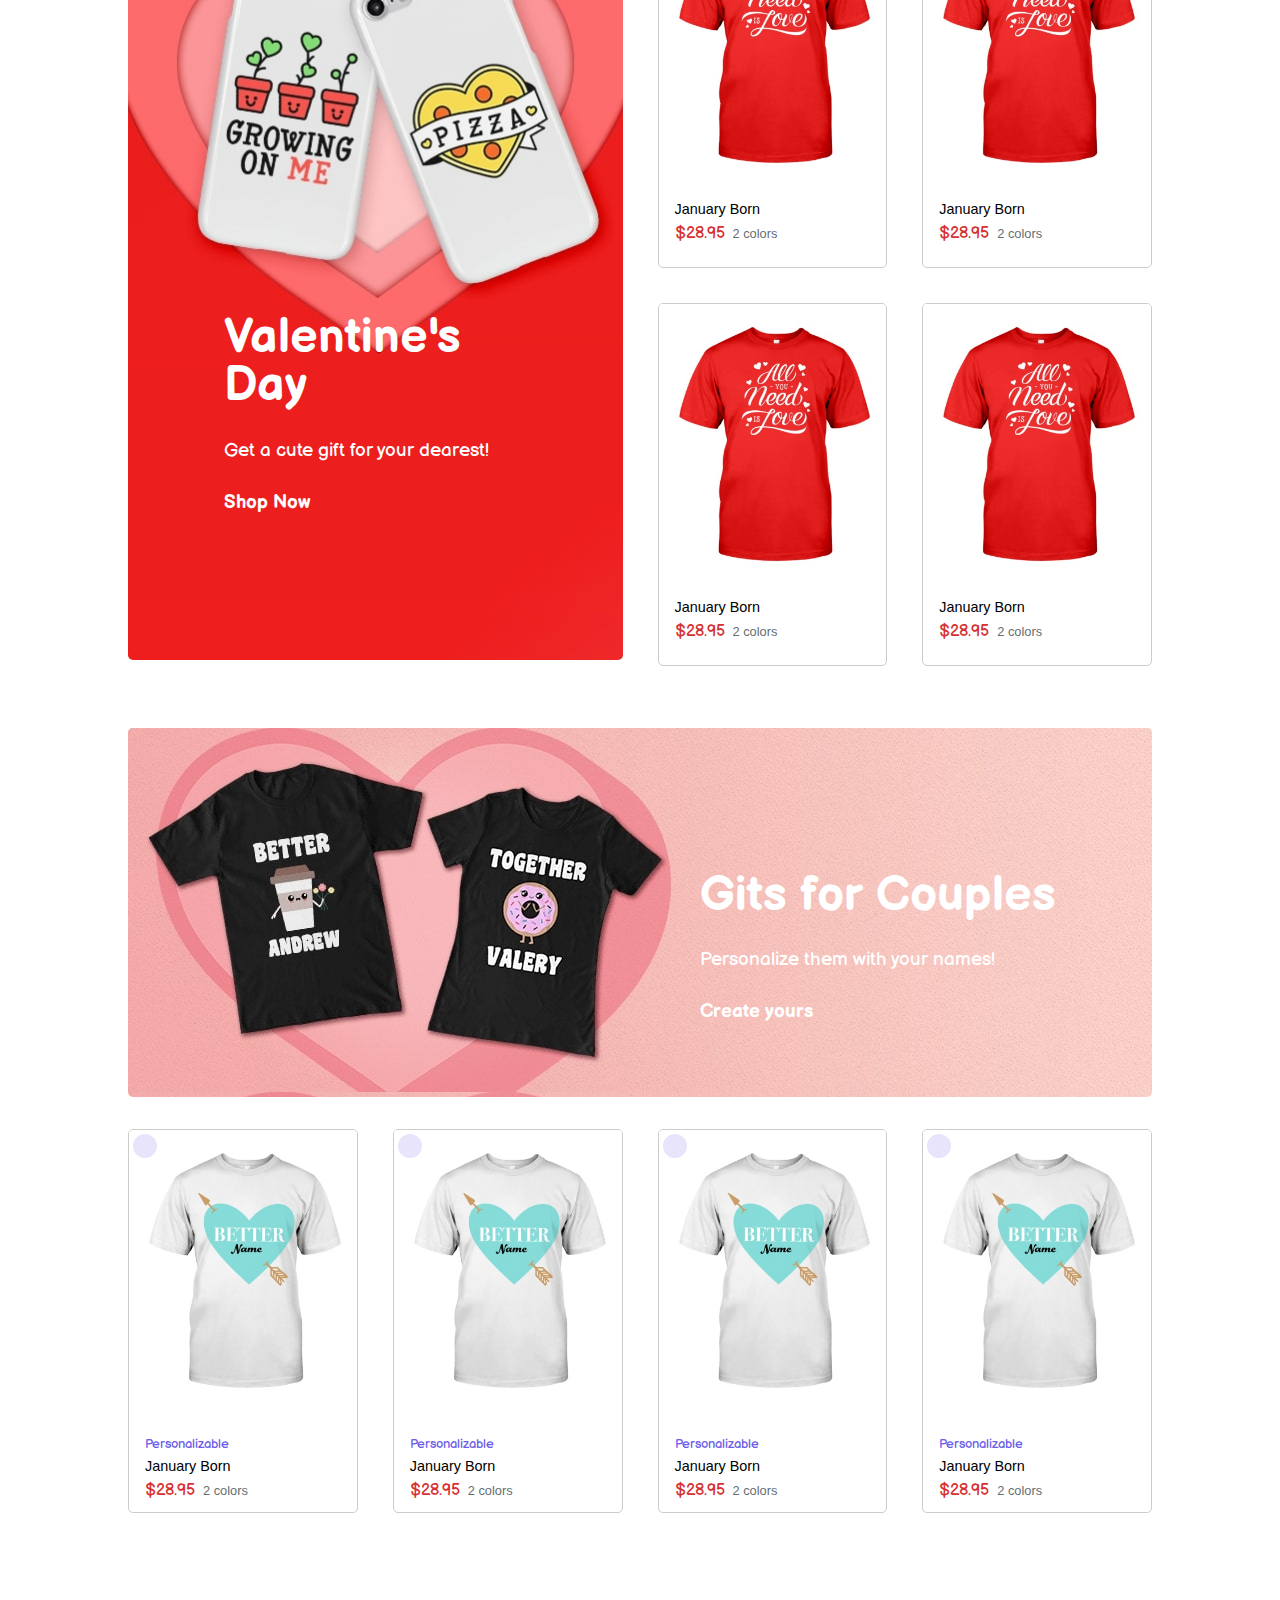
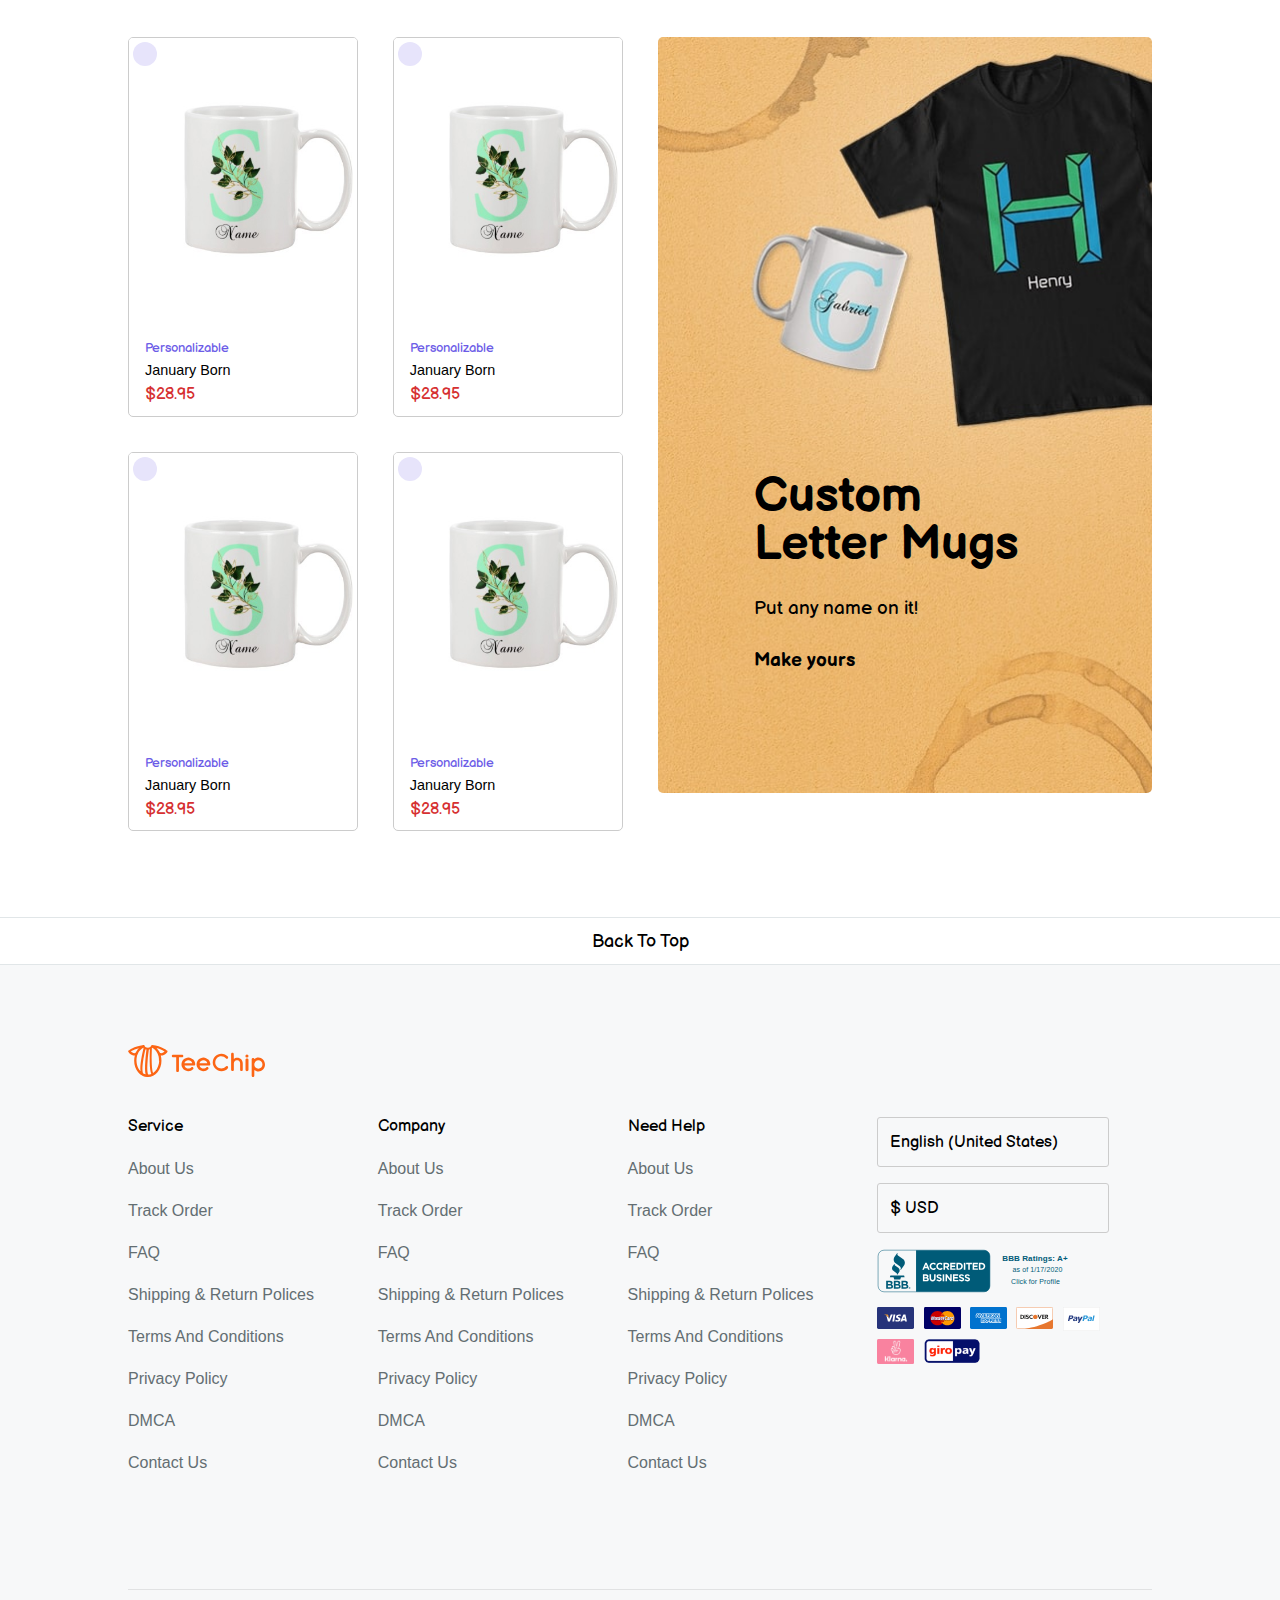
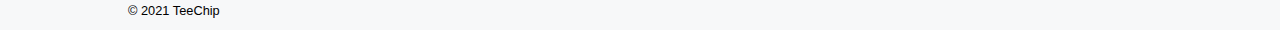
==== commit e2ed438d: "Hoan thien giao dien" ====
--- a/index.html
+++ b/index.html
@@ -186,62 +186,70 @@
                 <!-- end menu -->
 
             </div>
+
             <!-- start shopper login -->
-            <div class="shopper-login" id="shopper_login">
-                <div class="shopper-login__item">
-                    <div class="shopper-login__btn-close">
-                        <i class="fas fa-times" onclick="click_to_close();"></i>
-                    </div>
-                    <div class="shopper-login__form">
-                        <h1 class="shopper-login__form__heading">
-                            Shopper Log In
-                        </h1>
-                        <div class="shopper-login__form__seller">
-                            <p class="seller-login">Log into your seller account?</p>
-                            <a href="" class="seller-click">Click here</a>
-                        </div>
-                        <p class="shopper-login__advantage">
-                            Take advantage of the features and benefits that make shopping with TeeChip faster and
-                            easier.
-                        </p>
-                        <button class="shopper-login-btn">
-                            <a href="">Log In</a>
-                        </button>
-                        <button class="shopper-signup-btn">
-                            <a href="">Sign Up</a>
-                        </button>
-                        <div class="text-divider">
-                            <div class="text-divider-line">
-
-                            </div>
-                            <p class="text-divider__continue">
-                                or continue width
+
+            <div class="shopper-lg">
+                <div class="close-login" id="close_login" onclick="click_to_close();"></div>
+
+                <div class="shopper-login" id="shopper_login">
+                    <div class="shopper-login__item">
+                        <div class="shopper-login__btn-close">
+                            <i class="fas fa-times" onclick="click_to_close();"></i>
+                        </div>
+                        <div class=" shopper-login__form">
+                            <h1 class="shopper-login__form__heading">
+                                Shopper Log In
+                            </h1>
+                            <div class="shopper-login__form__seller">
+                                <p class="seller-login">Log into your seller account?</p>
+                                <a href="" class="seller-click">Click here</a>
+                            </div>
+                            <p class="shopper-login__advantage">
+                                Take advantage of the features and benefits that make shopping with TeeChip faster
+                                and
+                                easier.
                             </p>
-                        </div>
-
-                        <!-- <button class="shopper-login-facebook-btn">
+                            <button class="shopper-login-btn">
+                                <a href="">Log In</a>
+                            </button>
+                            <button class="shopper-signup-btn">
+                                <a href="">Sign Up</a>
+                            </button>
+                            <div class="text-divider">
+                                <div class="text-divider-line">
+
+                                </div>
+                                <p class="text-divider__continue">
+                                    or continue width
+                                </p>
+                            </div>
+
+                            <!-- <button class="shopper-login-facebook-btn">
                                     <div class="shopper-login-facebook-btn__icon">
                                         <i class="fab fa-facebook-f"></i>
                                     </div>
                                     <a href="">Facebook</a>
                                 </button> -->
-                        <button class="shopper-login-facebook-btn">
-                            <div class="fb-login-button" data-width="" data-size="large" data-button-type="login_with"
-                                data-layout="default" data-auto-logout-link="false" data-use-continue-as="false"></div>
-                        </button>
-                        <div class="shopper-login__policy">
-                            By creating an account, you agree to TeeChip's
-                            <a href="" class="shopper-login__term">Terms of Use </a> and
-                            <a href="" class="shopper-login__term">Privacy Policy</a>
-                        </div>
-                    </div>
-                </div>
+                            <button class="shopper-login-facebook-btn">
+                                <div class="fb-login-button" data-width="" data-size="large"
+                                    data-button-type="login_with" data-layout="default" data-auto-logout-link="false"
+                                    data-use-continue-as="false"></div>
+                            </button>
+                            <div class="shopper-login__policy">
+                                By creating an account, you agree to TeeChip's
+                                <a href="" class="shopper-login__term">Terms of Use </a> and
+                                <a href="" class="shopper-login__term">Privacy Policy</a>
+                            </div>
+                        </div>
+                    </div>
+                </div>
+
             </div>
             <!-- end shopper login -->
 
         </div>
         <!-- end header -->
-
 
         <!-- Slideshow -->
 
@@ -281,54 +289,453 @@
             <!-- start category -->
             <div class="category">
                 <div class="category__text">
-                    <h3>Featured Category </h3>
+                    Featured Category
                 </div>
                 <div class="category__list">
-                    <div class="category__item"></div>
-                    <div class="category__item"></div>
-                    <div class="category__item"></div>
-                    <div class="category__item"></div>
-                    <div class="category__item"></div>
-                    <div class="category__item"></div>
+                    <div class="category__item">
+                        <div class="category__name">Shirts</div>
+                        <div class="category__img">
+                            <img src="img/shirts.png" alt="">
+                        </div>
+                    </div>
+                    <div class="category__item">
+                        <div class="category__name">Shirts</div>
+                        <div class="category__img">
+                            <img src="img/shirts.png" alt="">
+                        </div>
+                    </div>
+                    <div class="category__item">
+                        <div class="category__name">Shirts</div>
+                        <div class="category__img">
+                            <img src="img/shirts.png" alt="">
+                        </div>
+                    </div>
+                    <div class="category__item">
+                        <div class="category__name">Shirts</div>
+                        <div class="category__img">
+                            <img src="img/shirts.png" alt="">
+                        </div>
+                    </div>
+                    <div class="category__item">
+                        <div class="category__name">Shirts</div>
+                        <div class="category__img">
+                            <img src="img/shirts.png" alt="">
+                        </div>
+                    </div>
+                    <div class="category__item">
+                        <div class="category__name">Shirts</div>
+                        <div class="category__img">
+                            <img src="img/shirts.png" alt="">
+                        </div>
+                    </div>
                 </div>
             </div>
             <!-- end category -->
 
             <!-- start product recommended -->
-            <div class="product-recommended">
-                <div class="product-recommended__text">
-                    <h3>Recommended For You</h3>
-                </div>
-                <div class="product-recommended__list">
-                    <div class="product-recommended__item">
-                        <div class="product-recommended__img"></div>
-                        <div class="product-recommended__desc">
-                            <div class="product-recommended__name">
-                                LIMITED EDITION
-                            </div>
-                            <div class="product-recommended__price">
-                                643.399 đ
-                            </div>
-                        </div>
-                    </div>
-                    <div class="product-recommended__item"></div>
-                    <div class="product-recommended__item"></div>
-                    <div class="product-recommended__item"></div>
-
+            <div class="product-recommend">
+                <div class="product-recommend__text">
+                    Recommended For You
+                </div>
+                <div class="product-recommend__list">
+                    <div class="product__item">
+                        <div class="product__img">
+                            <img src="img/january born.jpg" alt="">
+                        </div>
+                        <div class="product__desc">
+                            <div class="product__name">
+                                January Born
+                            </div>
+                            <div class="product__price">
+                                $28.95
+                            </div>
+                        </div>
+                    </div>
+                    <div class="product__item">
+                        <div class="product__img">
+                            <img src="img/january born.jpg" alt="">
+                        </div>
+                        <div class="product__desc">
+                            <div class="product__name">
+                                January Born
+                            </div>
+                            <div class="product__price">
+                                $28.95
+                            </div>
+                        </div>
+                    </div>
+                    <div class="product__item">
+                        <div class="product__img">
+                            <img src="img/january born.jpg" alt="">
+                        </div>
+                        <div class="product__desc">
+                            <div class="product__name">
+                                January Born
+                            </div>
+                            <div class="product__price">
+                                $28.95
+                            </div>
+                        </div>
+                    </div>
+                    <div class="product__item">
+                        <div class="product__img">
+                            <img src="img/january born.jpg" alt="">
+                        </div>
+                        <div class="product__desc">
+                            <div class="product__name">
+                                January Born
+                            </div>
+                            <div class="product__price">
+                                $28.95
+                            </div>
+                        </div>
+                    </div>
                 </div>
             </div>
             <!-- end product recommended -->
 
             <!-- start featured-collection -->
             <div class="featured-collection">
-                <div class="featured-collection__banner"></div>
+                <div class="featured-banner">
+                    <div class="featured-banner__img">
+                        <img src="img/featured_banner.jpg" alt="">
+                    </div>
+                    <div class="featured-banner__item">
+                        <div class="featured-banner__header">
+                            Valentine's Day
+                        </div>
+                        <div class="featured-banner__desc">
+                            Get a cute gift for your dearest!
+                        </div>
+                        <div class="shop-now">
+                            <div class="shop-now__text">
+                                Shop Now
+                            </div>
+                            <div class="shop-now__icon">
+                                <i class="fas fa-chevron-right"></i>
+                            </div>
+                        </div>
+                    </div>
+                </div>
                 <div class="featured-collection__list">
-                    <div class="featured-collection__item"></div>
-                    <div class="featured-collection__item"></div>
-                    <div class="featured-collection__item"></div>
-                    <div class="featured-collection__item"></div>
-                </div>
-            </div>
+                    <div class="product__item">
+                        <div class="product__img">
+                            <img src="img/allyouneedislove.jpg" alt="">
+                        </div>
+                        <div class="product__desc">
+                            <div class="product__name">
+                                January Born
+                            </div>
+                            <div class="product__featured">
+                                <div class="product__price">
+                                    $28.95
+                                </div>
+                                <span class="product__text-color">
+                                    2 colors
+                                </span>
+                            </div>
+                        </div>
+                    </div>
+                    <div class="product__item">
+                        <div class="product__img">
+                            <img src="img/allyouneedislove.jpg" alt="">
+                        </div>
+                        <div class="product__desc">
+                            <div class="product__name">
+                                January Born
+                            </div>
+                            <div class="product__featured">
+                                <div class="product__price">
+                                    $28.95
+                                </div>
+                                <span class="product__text-color">
+                                    2 colors
+                                </span>
+                            </div>
+                        </div>
+                    </div>
+                    <div class="product__item">
+                        <div class="product__img">
+                            <img src="img/allyouneedislove.jpg" alt="">
+                        </div>
+                        <div class="product__desc">
+                            <div class="product__name">
+                                January Born
+                            </div>
+                            <div class="product__featured">
+                                <div class="product__price">
+                                    $28.95
+                                </div>
+                                <span class="product__text-color">
+                                    2 colors
+                                </span>
+                            </div>
+                        </div>
+                    </div>
+                    <div class="product__item">
+                        <div class="product__img">
+                            <img src="img/allyouneedislove.jpg" alt="">
+                        </div>
+                        <div class="product__desc">
+                            <div class="product__name">
+                                January Born
+                            </div>
+                            <div class="product__featured">
+                                <div class="product__price">
+                                    $28.95
+                                </div>
+                                <span class="product__text-color">
+                                    2 colors
+                                </span>
+                            </div>
+                        </div>
+                    </div>
+                </div>
+            </div>
+            <!-- end -->
+
+            <!-- start product couples -->
+            <div class="product-couple">
+                <div class="product-couple__img">
+                    <img src="img/couples.jpg" alt="">
+                </div>
+
+                <div class="featured-banner__item featured-banner__item--right-zero">
+                    <div class="featured-banner__header">
+                        Gits for Couples
+                    </div>
+                    <div class="featured-banner__desc">
+                        Personalize them with your names!
+                    </div>
+                    <div class="shop-now">
+                        <div class="shop-now__text">
+                            Create yours
+                        </div>
+                        <div class="shop-now__icon">
+                            <i class="fas fa-chevron-right"></i>
+                        </div>
+                    </div>
+                </div>
+            </div>
+            <!-- end product couples -->
+
+            <!-- start product personable -->
+            <div class="product-personable">
+                <div class="product-personable__list">
+                    <div class="product__item product__item--size-m">
+                        <div class="product__img">
+                            <img src="img/personalizable.jpg" alt="">
+                        </div>
+                        <div class="product-personal__icon">
+                            <i class="fas fa-user-edit"></i>
+                        </div>
+                        <div class="product__desc">
+                            <div class="product-personalizable">
+                                Personalizable
+                            </div>
+                            <div class="product__name">
+                                January Born
+                            </div>
+                            <div class="product__featured">
+                                <div class="product__price">
+                                    $28.95
+                                </div>
+                                <span class="product__text-color">
+                                    2 colors
+                                </span>
+                            </div>
+                        </div>
+                    </div>
+                    <div class="product__item">
+                        <div class="product__img">
+                            <img src="img/personalizable.jpg" alt="">
+                        </div>
+                        <div class="product-personal__icon">
+                            <i class="fas fa-user-edit"></i>
+                        </div>
+                        <div class="product__desc">
+                            <div class="product-personalizable">
+                                Personalizable
+                            </div>
+                            <div class="product__name">
+                                January Born
+                            </div>
+                            <div class="product__featured">
+                                <div class="product__price">
+                                    $28.95
+                                </div>
+                                <span class="product__text-color">
+                                    2 colors
+                                </span>
+                            </div>
+                        </div>
+                    </div>
+                    <div class="product__item">
+                        <div class="product__img">
+                            <img src="img/personalizable.jpg" alt="">
+                        </div>
+                        <div class="product-personal__icon">
+                            <i class="fas fa-user-edit"></i>
+                        </div>
+                        <div class="product__desc">
+                            <div class="product-personalizable">
+                                Personalizable
+                            </div>
+                            <div class="product__name">
+                                January Born
+                            </div>
+                            <div class="product__featured">
+                                <div class="product__price">
+                                    $28.95
+                                </div>
+                                <span class="product__text-color">
+                                    2 colors
+                                </span>
+                            </div>
+                        </div>
+                    </div>
+                    <div class="product__item">
+                        <div class="product__img">
+                            <img src="img/personalizable.jpg" alt="">
+                        </div>
+                        <div class="product-personal__icon">
+                            <i class="fas fa-user-edit"></i>
+                        </div>
+                        <div class="product__desc">
+                            <div class="product-personalizable">
+                                Personalizable
+                            </div>
+                            <div class="product__name">
+                                January Born
+                            </div>
+                            <div class="product__featured">
+                                <div class="product__price">
+                                    $28.95
+                                </div>
+                                <span class="product__text-color">
+                                    2 colors
+                                </span>
+                            </div>
+                        </div>
+                    </div>
+                </div>
+
+            </div>
+            <!-- end product personable -->
+
+            <!-- start custom mugs -->
+            <div class="custom-mug">
+                <div class="featured-collection__list">
+                    <div class="product__item">
+                        <div class="product__img">
+                            <img src="img/custom-mug.jpg" alt="">
+                        </div>
+                        <div class="product-personal__icon">
+                            <i class="fas fa-user-edit"></i>
+                        </div>
+                        <div class="product__desc">
+                            <div class="product-personalizable">
+                                Personalizable
+                            </div>
+                            <div class="product__name">
+                                January Born
+                            </div>
+                            <div class="product__featured">
+                                <div class="product__price">
+                                    $28.95
+                                </div>
+                            </div>
+                        </div>
+                    </div>
+                    <div class="product__item">
+                        <div class="product__img">
+                            <img src="img/custom-mug.jpg" alt="">
+                        </div>
+                        <div class="product-personal__icon">
+                            <i class="fas fa-user-edit"></i>
+                        </div>
+                        <div class="product__desc">
+                            <div class="product-personalizable">
+                                Personalizable
+                            </div>
+                            <div class="product__name">
+                                January Born
+                            </div>
+                            <div class="product__featured">
+                                <div class="product__price">
+                                    $28.95
+                                </div>
+                            </div>
+                        </div>
+                    </div>
+                    <div class="product__item">
+                        <div class="product__img">
+                            <img src="img/custom-mug.jpg" alt="">
+                        </div>
+                        <div class="product-personal__icon">
+                            <i class="fas fa-user-edit"></i>
+                        </div>
+                        <div class="product__desc">
+                            <div class="product-personalizable">
+                                Personalizable
+                            </div>
+                            <div class="product__name">
+                                January Born
+                            </div>
+                            <div class="product__featured">
+                                <div class="product__price">
+                                    $28.95
+                                </div>
+                            </div>
+                        </div>
+                    </div>
+                    <div class="product__item">
+                        <div class="product__img">
+                            <img src="img/custom-mug.jpg" alt="">
+                        </div>
+                        <div class="product-personal__icon">
+                            <i class="fas fa-user-edit"></i>
+                        </div>
+                        <div class="product__desc">
+                            <div class="product-personalizable">
+                                Personalizable
+                            </div>
+                            <div class="product__name">
+                                January Born
+                            </div>
+                            <div class="product__featured">
+                                <div class="product__price">
+                                    $28.95
+                                </div>
+                            </div>
+                        </div>
+                    </div>
+                </div>
+                <div class="featured-banner">
+                    <div class="featured-banner__img">
+                        <img src="img/custom-mug_banner.jpg" alt="">
+                    </div>
+                    <div class="featured-banner__item featured-banner__item--black">
+                        <div class="featured-banner__header">
+                            Custom Letter Mugs
+                        </div>
+                        <div class="featured-banner__desc">
+                            Put any name on it!
+                        </div>
+                        <div class="shop-now">
+                            <div class="shop-now__text">
+                                Make yours
+                            </div>
+                            <div class="shop-now__icon">
+                                <i class="fas fa-chevron-right"></i>
+                            </div>
+                        </div>
+                    </div>
+                </div>
+            </div>
+            <!-- end custom mugs -->
+
+
         </div>
 
     </div>
@@ -344,104 +751,163 @@
     <div class="container">
 
         <div class="footer">
-            <div class="footer__logo">
-                <img src="img/teechip.svg" alt="">
-            </div>
-
-            <div class="footer__list">
-                <div class="footer__list-item">
-                    <div class="footer__service">
-                        <div class="footer__title">
+            <div class="footer-container">
+                <div class="footer__logo">
+                    <img src="img/teechip.svg" alt="">
+                </div>
+                <div class="footer__list">
+                    <div class="footer__item">
+                        <div class="footer-service">
                             Service
                         </div>
-                        <div class="footer__item">
-                            <a href="">About us</a>
-                            <a href="">Track order</a>
-                            <a href="">Track order</a>
-                            <a href="">Track order</a>
-                            <a href="">FAQ</a>
-                            <a href="">Service</a>
-                            <a href="">Service</a>
-                            <a href="">Service</a>
-                        </div>
-                    </div>
-                    <div class="footer__company">
-                        <div class="footer__title">
+                        <a href="" class="footer-service__text">
+                            About Us
+                        </a>
+                        <a href="" class="footer-service__text">
+                            Track Order
+                        </a>
+                        <a href="" class="footer-service__text">
+                            FAQ
+                        </a>
+                        <a href="" class="footer-service__text">
+                            Shipping & Return Polices
+                        </a>
+                        <a href="" class="footer-service__text">
+                            Terms And Conditions
+                        </a>
+                        <a href="" class="footer-service__text">
+                            Privacy Policy
+                        </a>
+                        <a href="" class="footer-service__text">
+                            DMCA
+                        </a>
+                        <a href="" class="footer-service__text">
+                            Contact Us
+                        </a>
+                    </div>
+                    <div class="footer__item">
+                        <div class="footer-service">
                             Company
                         </div>
-                        <div class="footer__item">
-                            <a href="">About us</a>
-                            <a href="">Track order</a>
-                            <a href="">Track order</a>
-                            <a href="">Track order</a>
-                            <a href="">FAQ</a>
-                            <a href="">Service</a>
-                            <a href="">Service</a>
-                            <a href="">Service</a>
-                        </div>
-                    </div>
-                    <div class="footer__need-help">
-                        <div class="footer__title">
-                            Need help
-                        </div>
-                        <div class="footer__item">
-                            <a href="">About us</a>
-                            <a href="">Track order</a>
-                            <a href="">Track order</a>
-                            <a href="">Track order</a>
-                            <a href="">FAQ</a>
-                            <a href="">Service</a>
-                            <a href="">Service</a>
-                            <a href="">Service</a>
-                        </div>
-
-                    </div>
-                </div>
-                <div class="footer__payment">
+                        <a href="" class="footer-service__text">
+                            About Us
+                        </a>
+                        <a href="" class="footer-service__text">
+                            Track Order
+                        </a>
+                        <a href="" class="footer-service__text">
+                            FAQ
+                        </a>
+                        <a href="" class="footer-service__text">
+                            Shipping & Return Polices
+                        </a>
+                        <a href="" class="footer-service__text">
+                            Terms And Conditions
+                        </a>
+                        <a href="" class="footer-service__text">
+                            Privacy Policy
+                        </a>
+                        <a href="" class="footer-service__text">
+                            DMCA
+                        </a>
+                        <a href="" class="footer-service__text">
+                            Contact Us
+                        </a>
+                    </div>
                     <div class="footer__item">
-                        <div class="footer__item-language footer__select">
-                            <select name="" id="language" class="footer__select-item">
-                                <option value="">
-                                    Tiếng Việt
-                                </option>
-                                <option value="">
-                                    Tiếng Anh
-                                </option>
-                                <option value="">
-                                    Tiếng Pháp
-                                </option>
-                            </select>
-                        </div>
-                        <div class="footer__item-currencies footer__select">
-                            <select name="" id="currencies" class="footer__select-item">
-                                <option value="">
-                                    Tiếng Việt
-                                </option>
-                                <option value="">
-                                    Tiếng Anh
-                                </option>
-                                <option value="">
-                                    Tiếng Pháp
-                                </option>
-                            </select>
-                        </div>
-
-
-
-
-                    </div>
-
-                </div>
-
-
-
+                        <div class="footer-service">
+                            Need Help
+                        </div>
+                        <a href="" class="footer-service__text">
+                            About Us
+                        </a>
+                        <a href="" class="footer-service__text">
+                            Track Order
+                        </a>
+                        <a href="" class="footer-service__text">
+                            FAQ
+                        </a>
+                        <a href="" class="footer-service__text">
+                            Shipping & Return Polices
+                        </a>
+                        <a href="" class="footer-service__text">
+                            Terms And Conditions
+                        </a>
+                        <a href="" class="footer-service__text">
+                            Privacy Policy
+                        </a>
+                        <a href="" class="footer-service__text">
+                            DMCA
+                        </a>
+                        <a href="" class="footer-service__text">
+                            Contact Us
+                        </a>
+                    </div>
+                    <div class="footer__item">
+                        <div class="select-box">
+                            <div class="select-box__item">
+                                English (United States)
+                            </div>
+                            <div class="select-box__icon">
+                                <i class="fas fa-chevron-down"></i>
+                            </div>
+                        </div>
+                        <div class="select-box">
+                            <div class="select-box__item">
+                                $ USD
+                            </div>
+                            <div class="select-box__icon">
+                                <i class="fas fa-chevron-down"></i>
+                            </div>
+                        </div>
+                        <div class="bbb-icon">
+                            <img src="img/bbb-icon.svg" alt="">
+                        </div>
+                        <div class="payment">
+                            <div class="payment__item">
+                                <img src="img/visa-icon.svg" alt="">
+                            </div>
+                            <div class="payment__item">
+                                <img src="img/mastercard-icon.svg" alt="">
+                            </div>
+                            <div class="payment__item">
+                                <img src="img/amex-icon.svg" alt="">
+                            </div>
+                            <div class="payment__item">
+                                <img src="img/discover-icon.svg" alt="">
+                            </div>
+                            <div class="payment__item">
+                                <img src="img/paypal-icon.svg" alt="">
+                            </div>
+                            <div class="payment__item">
+                                <img src="img/klarna-icon.svg" alt="">
+                            </div>
+                            <div class="payment__item">
+                                <img src="img/giropay-icon.svg" alt="">
+                            </div>
+                        </div>
+                    </div>
+                </div>
+            </div>
+            <div class="footer__about">
+                <div class="about__signature">
+                    © 2021 TeeChip
+                </div>
+                <div class="about-item">
+                    <div class="about-item__social">
+                        <i class="fab fa-facebook-square"></i>
+                    </div>
+                    <div class="about-item__social">
+                        <i class="fab fa-twitter-square"></i>
+                    </div>
+                    <div class="about-item__social">
+                        <i class="fab fa-instagram"></i>
+                    </div>
+                </div>
             </div>
         </div>
+        <!-- end back-to-top button -->
     </div>
-
-
-
-
 
     <script src="app.js"></script>
 </body>
--- a/style.css
+++ b/style.css
@@ -169,6 +169,19 @@
   justify-content: center;
   display: none;
 }
+.close-login {
+  position: fixed; /* Stay in place */
+  z-index: 1; /*Sit on top*/
+  left: 0;
+  top: 0;
+  background: rgba(0, 0, 0, 0.25);
+  width: 100%; /* Full width */
+  height: 100%; /* Full height */
+  overflow: auto; /* Enable scroll if needed */ /* Fallback color */
+  display: flex;
+  justify-content: center;
+  display: none;
+}
 .search__input-show {
   display: none;
   z-index: 2;
@@ -218,15 +231,19 @@
   color: #fc6514;
 }
 
+.shopper-lg {
+  width: 496px;
+  height: 496px;
+  margin: auto;
+  align-items: center;
+}
+
 .shopper-login {
   position: fixed;
-  min-height: 100%;
-  top: 0;
-  bottom: 0;
-  left: 0;
-  right: 0;
-  padding: 2rem 1rem;
-  background: rgba(0, 0, 0, 0.25);
+  height: 496px;
+  width: 496px;
+  align-items: center;
+  top: 18%;
   display: flex;
   box-sizing: border-box;
   z-index: 2; /*Prevent click search input when show shopper-login form*/
@@ -234,11 +251,10 @@
 }
 
 .shopper-login__item {
-  position: relative;
-  width: 496px;
-  height: 496px;
+  position: absolute;
+  width: 100%;
+  height: 100%;
   border-radius: 0.25rem;
-  margin: auto;
   background-color: #fff;
 }
 
@@ -624,73 +640,31 @@
 .category__item {
   background: #d7ebfa;
   border-radius: 5px;
+  overflow: hidden;
 }
 .category__item:hover {
+  /* margin: 1px; */
   box-shadow: 0 4px 5px 0 rgb(99 110 114 / 14%),
     0 1px 10px 0 rgb(99 110 114 / 12%), 0 2px 4px 0 rgb(99 110 114 / 20%);
 }
-
-/* Recommended For you */
-
-.product-recommended {
-  height: 420px;
-}
-.product-recommended__list {
-  height: 375px;
-  display: grid;
-  grid-template-columns: repeat(4, 1fr);
-  grid-column-gap: 35px;
-}
-.product-recommended__item {
-  background: #d7ebfa;
-  border-radius: 5px;
-}
-.product-recommended__img {
-  height: 80%;
-  box-sizing: border-box;
-}
-.product-recommended__desc {
-  height: 20%;
-  /* background-color: #2d3436; */
-  box-sizing: border-box;
-}
-.product-recommended__name {
-}
-.product-recommended__item:hover {
-  box-shadow: 0 4px 5px 0 rgb(99 110 114 / 14%),
-    0 1px 10px 0 rgb(99 110 114 / 12%), 0 2px 4px 0 rgb(99 110 114 / 20%);
-}
-/* end recommended for you */
-
-/* start featured collection */
-.featured-collection {
-  height: 757px;
-  background-color: #ccc;
-  padding-top: 60px;
-  display: grid;
-  grid-template-columns: repeat(2, 1fr);
-  grid-column-gap: 35px;
-}
-.featured-collection__banner {
+.category__name {
+  height: 40%;
+  /* background-color: #ccc; */
+  font-size: 1.2rem;
+  font-weight: 600;
+  display: flex;
+  align-items: center;
+  justify-content: center;
+}
+.category__img {
+  display: flex;
+  align-items: center;
+  justify-content: center;
+}
+.category__img img {
+  width: 70%;
   height: 100%;
-  background-color: #637ba2;
-}
-.featured-collection__list {
-  height: 100%;
-  background-color: antiquewhite;
-  display: grid;
-  grid-template-columns: repeat(2, 1fr);
-  grid-template-rows: repeat(2, 1fr);
-  grid-column-gap: 35px;
-  grid-row-gap: 35px;
-}
-.featured-collection__item {
-  height: 100%;
-  background-color: yellowgreen;
-}
-
-/* end fatured collection */
-
+}
 @media only screen and (max-width: 740px) {
   .category__list {
     height: auto;
@@ -706,6 +680,213 @@
     border-radius: 5px;
   }
 }
+/* end category */
+
+/* Recommended For you */
+
+/* product recommend */
+.product-recommend {
+  height: 444px;
+  margin-top: 4rem;
+}
+.product-recommend__text {
+  margin-bottom: 1.6rem;
+  font-size: 1.2rem;
+}
+.product-recommend__list {
+  display: grid;
+  margin-top: 2rem;
+  height: 360px;
+  grid-template-columns: repeat(4, 1fr);
+  grid-column-gap: 35px;
+}
+/* general product */
+.product__item {
+  background: #fff;
+  border: 1px solid #ccc;
+  border-radius: 5px;
+  overflow: hidden;
+  position: relative;
+}
+.product__item--size-m {
+  height: 382px;
+}
+.product__item:hover {
+  cursor: pointer;
+  border: none;
+  margin: 1px; /*avoid move 1px product_item when hover*/
+  box-shadow: 0 4px 5px 0 rgb(99 110 114 / 14%),
+    0 1px 10px 0 rgb(99 110 114 / 12%), 0 2px 4px 0 rgb(99 110 114 / 20%);
+}
+.product__img {
+  height: 78%;
+  /* background-color: #ccc; */
+}
+.product__img img {
+  width: 100%;
+}
+.product-personal__icon {
+  position: absolute;
+  top: 0;
+  left: 0;
+  width: 1.5rem;
+  height: 1.5rem;
+  margin: 0.25rem;
+  border-radius: 50%;
+  background-color: #e7e4fb;
+
+  display: flex;
+  align-items: center;
+  justify-content: center;
+}
+.product-personal__icon i {
+  font-size: 0.65rem;
+  color: #6c5ce7;
+}
+.product__desc {
+  /* background-color: #fafa; */
+  padding: 0.5rem 1rem 1rem;
+}
+.product-personalizable {
+  font-size: 0.8rem;
+  color: #6c5ce7;
+}
+.product__name {
+  font-size: 0.9rem;
+  font-family: "Segoe UI", Tahoma, Geneva, Verdana, sans-serif;
+  color: #000;
+  line-height: 2;
+}
+.product__featured {
+  display: flex;
+  align-items: center;
+}
+.product__price {
+  color: #d63031;
+  margin-right: 0.5rem;
+}
+.product__text-color {
+  color: #636e72;
+  font-size: 0.8rem;
+  font-family: Arial, Helvetica, sans-serif;
+}
+
+/* end recommended for you */
+
+/* start featured collection */
+/* featured collection */
+.featured-collection {
+  height: 760px;
+  margin-top: 4rem;
+  display: grid;
+  grid-template-columns: repeat(2, 1fr);
+  grid-column-gap: 35px;
+  /* background-color: #ccc; */
+}
+.featured-banner {
+  position: relative;
+  display: flex;
+  justify-content: center;
+  cursor: pointer;
+}
+.featured-banner__img {
+}
+.featured-banner img {
+  width: 100%;
+  border-radius: 5px;
+  overflow: hidden;
+}
+.featured-banner__item {
+  position: absolute;
+  bottom: 20%;
+  color: #fff;
+  padding: 0 6rem;
+}
+.featured-banner__header {
+  font-size: 3rem;
+  line-height: 3rem;
+  font-weight: 600;
+}
+.featured-banner__desc {
+  /* font-family: Arial, Helvetica, sans-serif; */
+  font-size: 1.2rem;
+  padding: 1.8rem 0;
+}
+.shop-now {
+  display: flex;
+  align-items: center;
+}
+.shop-now__text {
+  margin-right: 0.5rem;
+  font-size: 1.2rem;
+  font-weight: 600;
+}
+.featured-collection__list {
+  /* background-color: #fafa; */
+  display: grid;
+  grid-template-columns: repeat(2, 1fr);
+  grid-template-rows: repeat(2, 1fr);
+  grid-column-gap: 35px;
+  grid-row-gap: 35px;
+  /* background-color: #ccc; */
+}
+
+/* end featured collection */
+
+/* @media only screen and (max-width: 740px) {
+  .category__list {
+    height: auto;
+    display: grid;
+    grid-template-columns: repeat(3, 1fr);
+    grid-template-rows: auto;
+    grid-column-gap: 15px;
+    grid-row-gap: 15px;
+  }
+  .category__item {
+    height: 200px;
+    background: #d7ebfa;
+    border-radius: 5px;
+  }
+} */
+
+/* product recommend */
+.product-couple {
+  background: url("img/couples.jpg");
+  border-radius: 5px;
+  overflow: hidden;
+  margin-top: 4rem;
+  margin-bottom: 2rem;
+  cursor: pointer;
+  display: flex;
+  position: relative;
+}
+.featured-banner__item--right-zero {
+  position: absolute;
+  right: 0;
+}
+/* product personable */
+.product-personable {
+  height: 444px;
+}
+.product-personable__list {
+  display: grid;
+  margin-top: 2rem;
+  height: 360px;
+  grid-template-columns: repeat(4, 1fr);
+  grid-column-gap: 35px;
+}
+/* custom mugs */
+.custom-mug {
+  height: 760px;
+  margin-top: 4rem;
+  display: grid;
+  grid-template-columns: repeat(2, 1fr);
+  grid-column-gap: 35px;
+  /* background-color: #ccc; */
+}
+.featured-banner__item--black {
+  color: #000;
+}
 
 /* scroll */
 
@@ -734,65 +915,116 @@
   height: 665px;
 }
 .footer {
-  box-sizing: border-box;
+  height: 665px;
+  background-color: #f7f8f9;
+  display: flex;
+  flex-direction: column;
+  /* align-items: center; */
+  /* justify-content: center; */
+}
+.footer-container {
+  width: 1024px;
+  padding-top: 4rem;
+  padding-bottom: 2.5rem;
   margin: auto;
-  padding: 64px 0 40px 0;
-  width: 1024px;
-  height: 100%;
-  display: grid;
-  grid-template-rows: repeat(3, 1fr);
-}
+}
+.footer__logo {
+  width: 137px;
+  height: 2rem;
+  margin-top: 1rem;
+  margin-bottom: 2.5rem;
+}
+.footer__logo img {
+  width: 100%;
+}
+
 .footer__list {
   display: grid;
-  grid-template-columns: repeat(1, 1fr) 0.29fr;
-}
-.footer__list-item {
-  display: grid;
+  grid-template-columns: repeat(3, 1fr) 1.1fr;
+  background-color: #f7f8f9;
   height: 432px;
-  grid-template-columns: repeat(3, 1fr);
-}
-.footer__logo {
-  margin: 16px 0 40px;
-  width: 256px;
-  height: 32px;
-  display: grid;
-  grid-template-columns: repeat(1, 1fr);
-}
-.footer__logo img {
-  width: 137px;
-  height: 32px;
-}
-.footer__service {
-}
-.footer__title {
-  opacity: 1;
-  color: #070707;
 }
 .footer__item {
-  padding-top: 20px;
-  display: grid;
-  grid-row-gap: 24px;
-  grid-template-rows: repeat(9, 1fr);
-}
-.footer__item a {
+  display: flex;
+  flex-direction: column;
+}
+.footer-service {
+  margin-bottom: 1.5rem;
+}
+.footer-service__text {
+  margin-bottom: 1.5rem;
   text-decoration: none;
-  color: rgb(53, 49, 49);
-  opacity: 0.8;
-}
-
-.footer a:hover {
+  color: #636e72;
+  font-family: "Segoe UI", Tahoma, Geneva, Verdana, sans-serif;
+}
+
+.footer-service__text:hover {
   color: var(--primary-color);
-  opacity: 1;
   text-decoration: underline;
 }
-.footer__payment {
-  margin: 0px 0px 16px;
-  padding: 0px 16px;
-}
-.footer__select select {
+
+.select-box {
   width: 232px;
   height: 50px;
-}
-.footer__select-item {
+  padding: 0 1rem;
+  display: flex;
+  justify-content: space-between;
+  align-items: center;
+  border-radius: 3px;
+  margin-bottom: 1rem;
+  border: 1px solid #ccc;
   padding: 12px 8px 12px 12px;
-}
+  box-sizing: border-box;
+  cursor: pointer;
+}
+.select-box__item {
+  font-weight: 500;
+}
+.select-box__icon {
+  font-size: 0.6rem;
+}
+.bbb-icon {
+  height: 50px;
+  cursor: pointer;
+}
+.payment {
+  width: 232px;
+  display: grid;
+  grid-template-columns: repeat(5, 1fr);
+  grid-row-gap: 0.5rem;
+  margin: 0.5rem 0;
+}
+.payment_list {
+}
+.payment__item {
+  width: 37px;
+  height: 24px;
+  cursor: pointer;
+}
+
+/* about */
+.footer__about {
+  width: 1024px;
+  height: 2.5rem;
+  display: flex;
+  justify-content: space-between;
+  align-items: center;
+  margin: auto;
+  border-top: 0.5px solid rgba(199, 199, 199, 0.445);
+}
+.about__signature {
+  font-size: 0.8rem;
+  font-family: "Segoe UI", Tahoma, Geneva, Verdana, sans-serif;
+}
+.about-item {
+  display: flex;
+  align-items: center;
+  font-size: 1.3rem;
+  opacity: 0.6;
+}
+.about-item__social {
+  margin-left: 2rem;
+  height: 24px;
+  width: 24px;
+  cursor: pointer;
+}
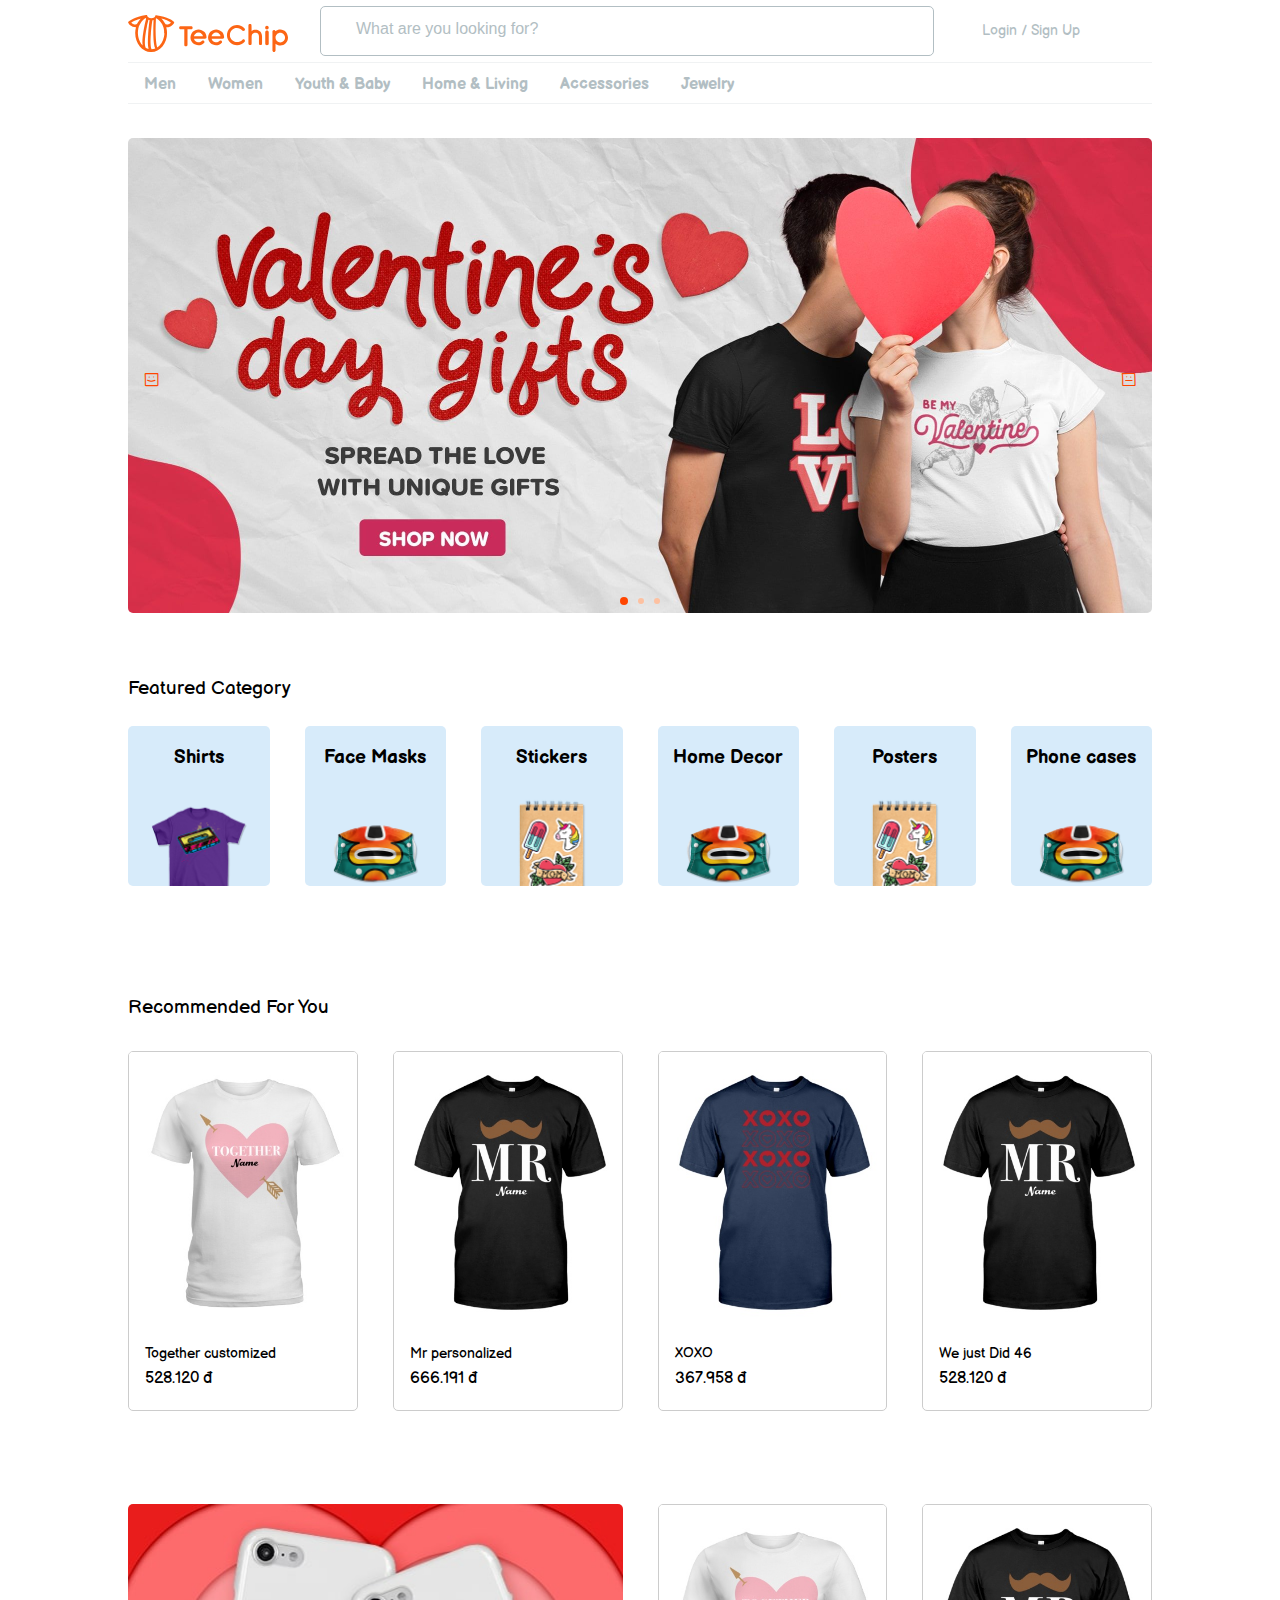
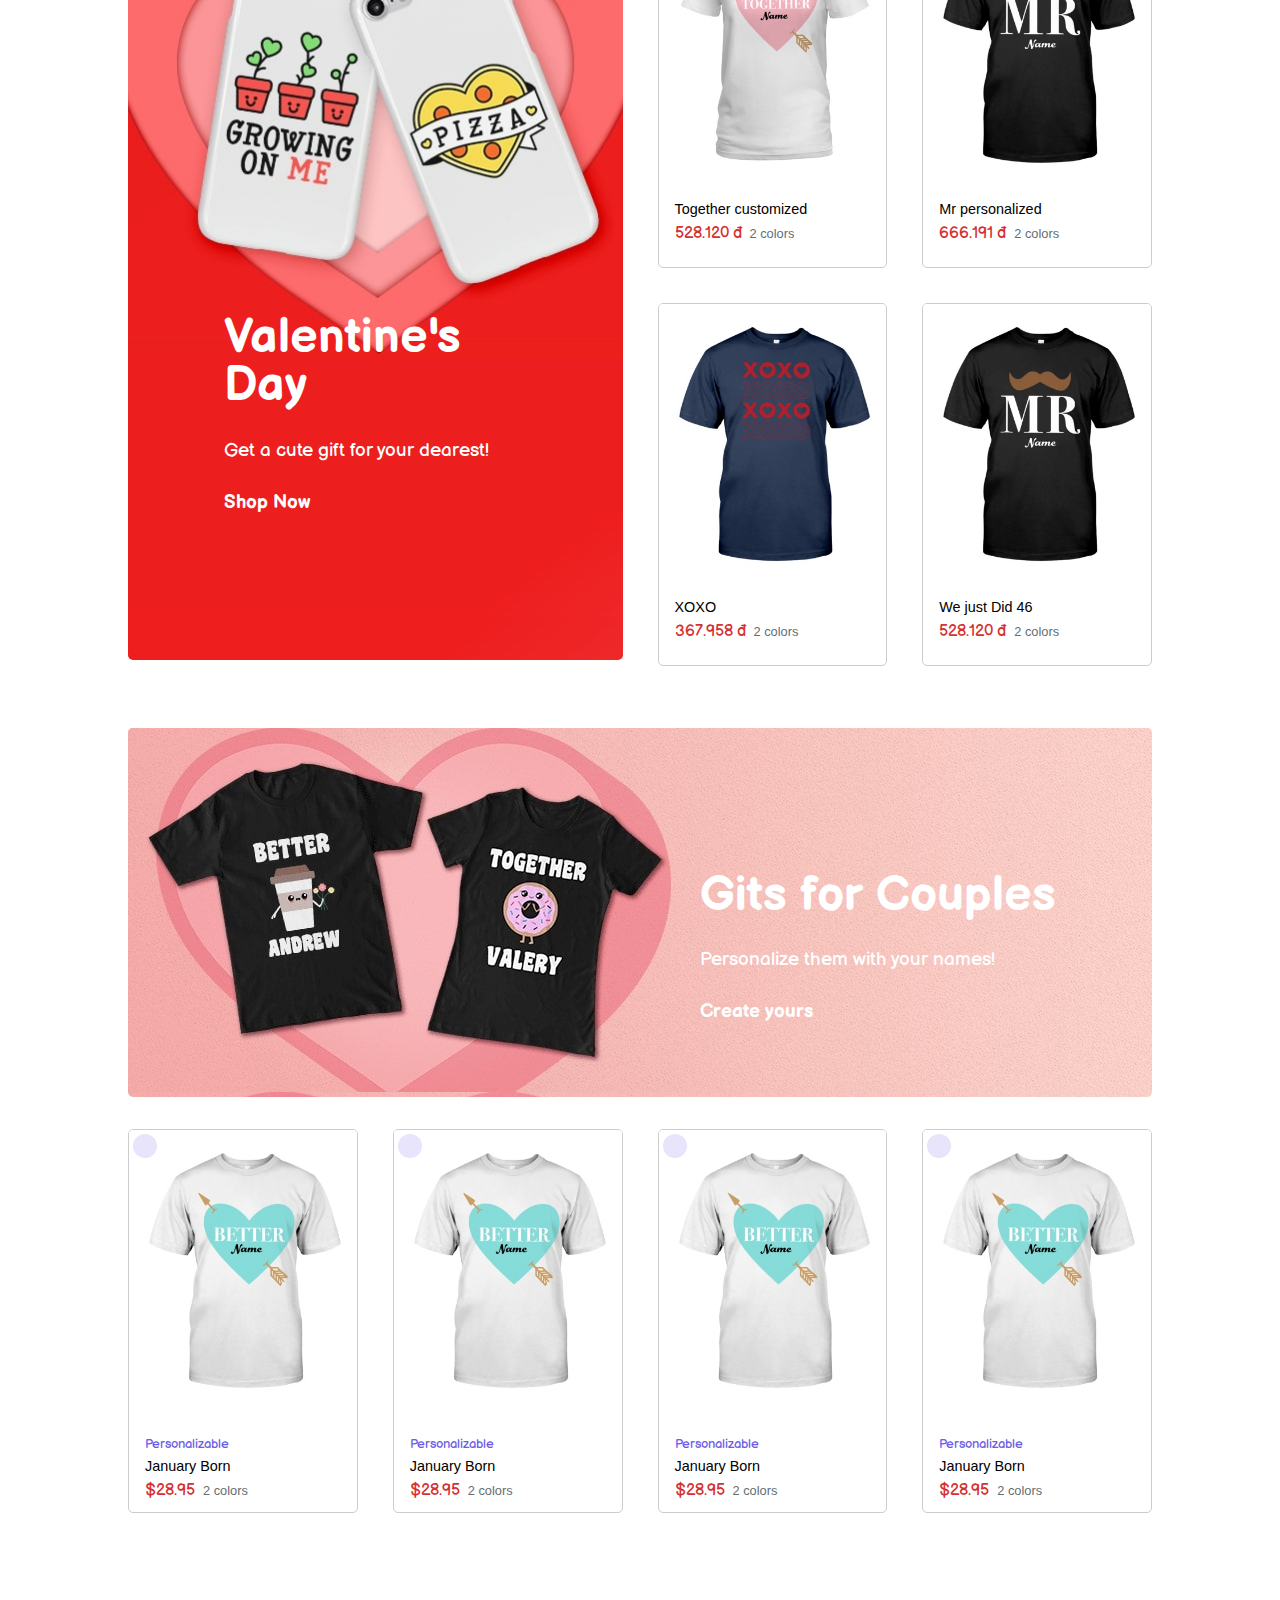
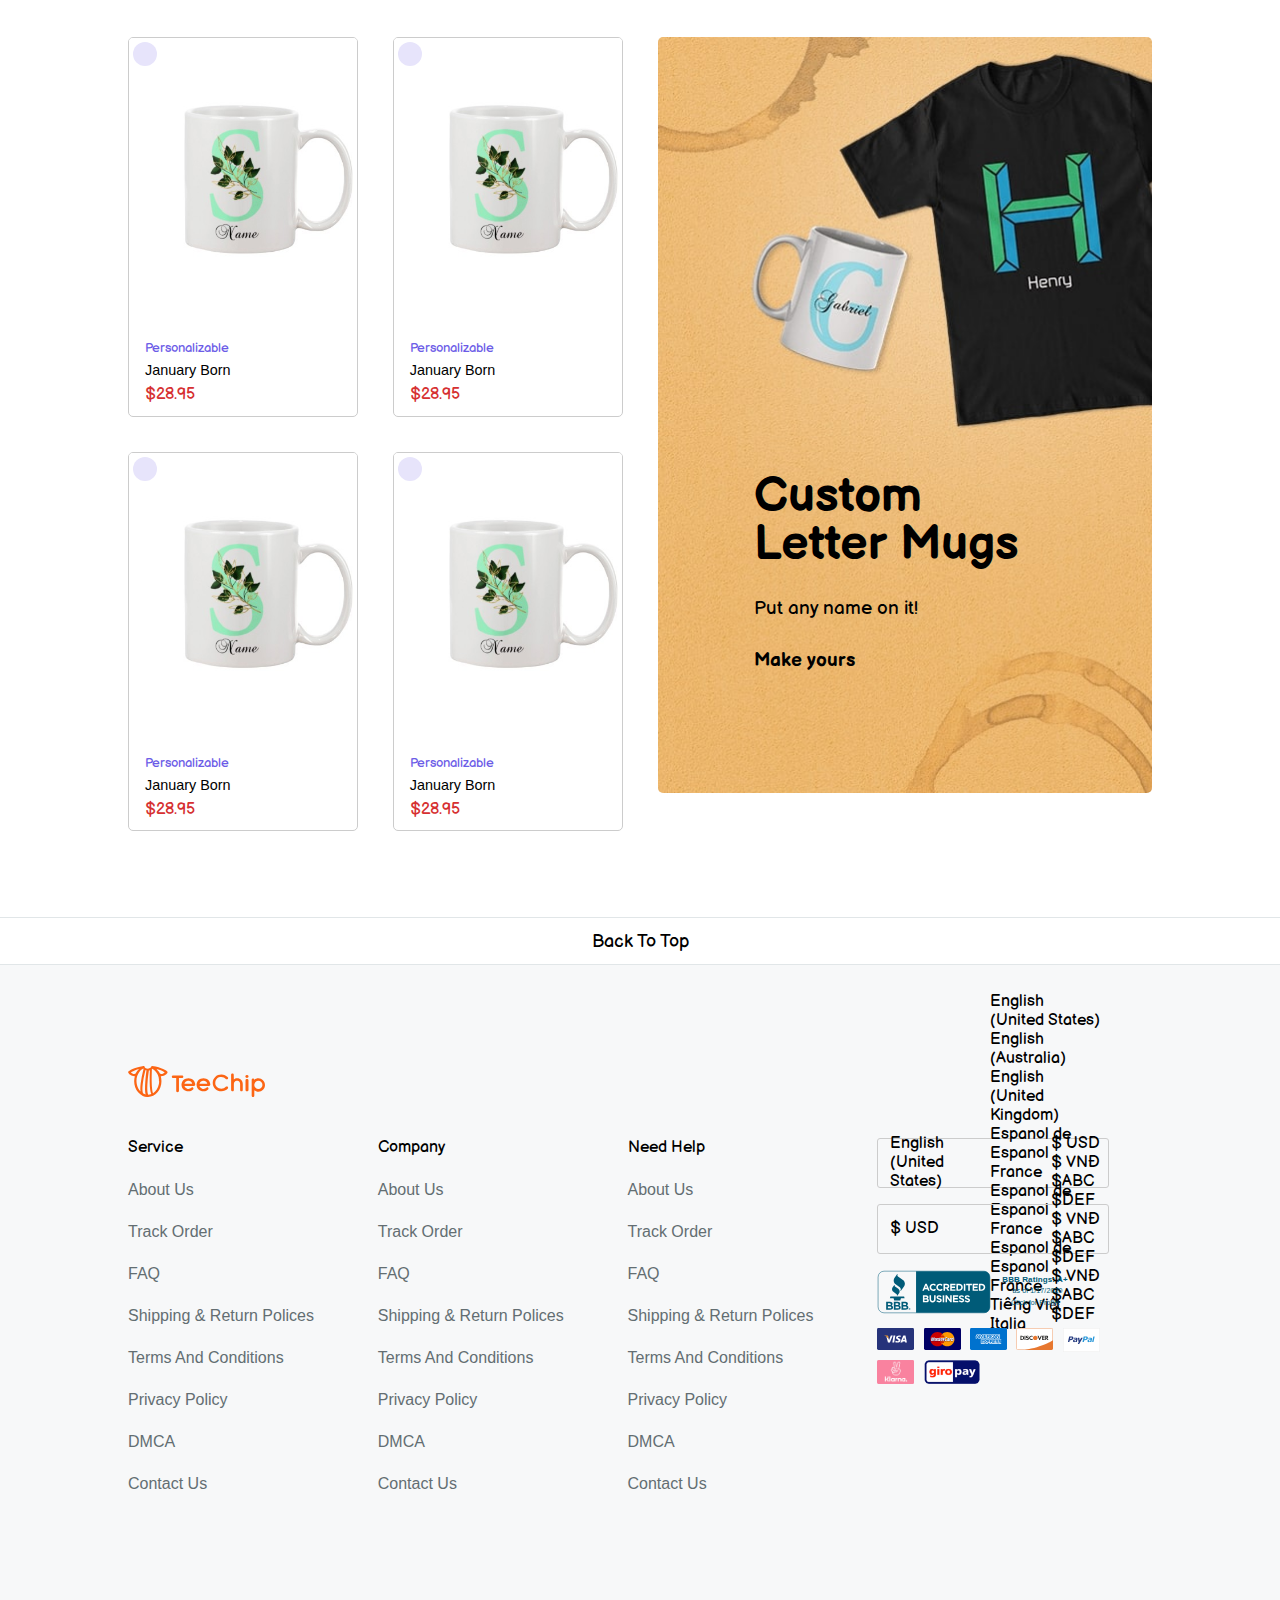
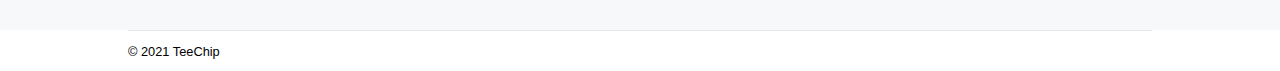
==== commit e37deb3b: "bug color" ====
--- a/index.html
+++ b/index.html
@@ -9,12 +9,12 @@
     <meta http-equiv="X-UA-Compatible" content="ie=edge">
     <title>Document</title>
     <link rel="stylesheet" href="style.css">
-    <link rel="stylesheet" href=".img/">
+    <!-- <link rel="stylesheet" href=".img/"> -->
     <link href="https://fonts.googleapis.com/css2?family=Balsamiq+Sans&display=swap" rel="stylesheet">
     <link rel="stylesheet" href="https://use.fontawesome.com/releases/v5.1.1/css/all.css"
         integrity="sha384-O8whS3fhG2OnA5Kas0Y9l3cfpmYjapjI0E4theH4iuMD+pLhbf6JI0jIMfYcK3yZ" crossorigin="anonymous">
-    <script async defer crossorigin="anonymous" src="https://connect.facebook.net/en_US/sdk.js#xfbml=1&version=v9.0"
-        nonce="ePlrwQu3"></script>
+    <!-- <script async defer crossorigin="anonymous" src="https://connect.facebook.net/en_US/sdk.js#xfbml=1&version=v9.0"
+        nonce="ePlrwQu3"></script> -->
 
 </head>
 
@@ -291,7 +291,13 @@
                 <div class="category__text">
                     Featured Category
                 </div>
-                <div class="category__list">
+                <div class="category__list" id="list-product">
+                    <!-- <div class="category__item">
+                        <div class="category__name">Shirts</div>
+                        <div class="category__img">
+                            <img src="img/shirts.png" alt="">
+                        </div>
+                    </div>
                     <div class="category__item">
                         <div class="category__name">Shirts</div>
                         <div class="category__img">
@@ -321,13 +327,7 @@
                         <div class="category__img">
                             <img src="img/shirts.png" alt="">
                         </div>
-                    </div>
-                    <div class="category__item">
-                        <div class="category__name">Shirts</div>
-                        <div class="category__img">
-                            <img src="img/shirts.png" alt="">
-                        </div>
-                    </div>
+                    </div> -->
                 </div>
             </div>
             <!-- end category -->
@@ -337,7 +337,20 @@
                 <div class="product-recommend__text">
                     Recommended For You
                 </div>
-                <div class="product-recommend__list">
+                <div class="product-recommend__list" id="recommend-list">
+                    <!-- <div class="product__item">
+                        <div class="product__img">
+                            <img src="img/january born.jpg" alt="">
+                        </div>
+                        <div class="product__desc">
+                            <div class="product__name">
+                                <p>January Born</p>
+                            </div>
+                            <div class="product__price">
+                                <p>$28.95</p>
+                            </div>
+                        </div>
+                    </div>
                     <div class="product__item">
                         <div class="product__img">
                             <img src="img/january born.jpg" alt="">
@@ -376,20 +389,7 @@
                                 $28.95
                             </div>
                         </div>
-                    </div>
-                    <div class="product__item">
-                        <div class="product__img">
-                            <img src="img/january born.jpg" alt="">
-                        </div>
-                        <div class="product__desc">
-                            <div class="product__name">
-                                January Born
-                            </div>
-                            <div class="product__price">
-                                $28.95
-                            </div>
-                        </div>
-                    </div>
+                    </div> -->
                 </div>
             </div>
             <!-- end product recommended -->
@@ -418,78 +418,7 @@
                     </div>
                 </div>
                 <div class="featured-collection__list">
-                    <div class="product__item">
-                        <div class="product__img">
-                            <img src="img/allyouneedislove.jpg" alt="">
-                        </div>
-                        <div class="product__desc">
-                            <div class="product__name">
-                                January Born
-                            </div>
-                            <div class="product__featured">
-                                <div class="product__price">
-                                    $28.95
-                                </div>
-                                <span class="product__text-color">
-                                    2 colors
-                                </span>
-                            </div>
-                        </div>
-                    </div>
-                    <div class="product__item">
-                        <div class="product__img">
-                            <img src="img/allyouneedislove.jpg" alt="">
-                        </div>
-                        <div class="product__desc">
-                            <div class="product__name">
-                                January Born
-                            </div>
-                            <div class="product__featured">
-                                <div class="product__price">
-                                    $28.95
-                                </div>
-                                <span class="product__text-color">
-                                    2 colors
-                                </span>
-                            </div>
-                        </div>
-                    </div>
-                    <div class="product__item">
-                        <div class="product__img">
-                            <img src="img/allyouneedislove.jpg" alt="">
-                        </div>
-                        <div class="product__desc">
-                            <div class="product__name">
-                                January Born
-                            </div>
-                            <div class="product__featured">
-                                <div class="product__price">
-                                    $28.95
-                                </div>
-                                <span class="product__text-color">
-                                    2 colors
-                                </span>
-                            </div>
-                        </div>
-                    </div>
-                    <div class="product__item">
-                        <div class="product__img">
-                            <img src="img/allyouneedislove.jpg" alt="">
-                        </div>
-                        <div class="product__desc">
-                            <div class="product__name">
-                                January Born
-                            </div>
-                            <div class="product__featured">
-                                <div class="product__price">
-                                    $28.95
-                                </div>
-                                <span class="product__text-color">
-                                    2 colors
-                                </span>
-                            </div>
-                        </div>
-                    </div>
+
                 </div>
             </div>
             <!-- end -->
@@ -522,7 +451,7 @@
             <!-- start product personable -->
             <div class="product-personable">
                 <div class="product-personable__list">
-                    <div class="product__item product__item--size-m">
+                    <!-- <div class="product__item product__item--size-m">
                         <div class="product__img">
                             <img src="img/personalizable.jpg" alt="">
                         </div>
@@ -617,7 +546,7 @@
                                 </span>
                             </div>
                         </div>
-                    </div>
+                    </div> -->
                 </div>
 
             </div>
@@ -844,22 +773,79 @@
                         </a>
                     </div>
                     <div class="footer__item">
-                        <div class="select-box">
-                            <div class="select-box__item">
-                                English (United States)
-                            </div>
-                            <div class="select-box__icon">
-                                <i class="fas fa-chevron-down"></i>
-                            </div>
-                        </div>
-                        <div class="select-box">
-                            <div class="select-box__item">
-                                $ USD
-                            </div>
-                            <div class="select-box__icon">
-                                <i class="fas fa-chevron-down"></i>
-                            </div>
-                        </div>
+                        <div class="custom-select-wrapper">
+                            <div class="select-box">
+                                <div class="select-box__item">
+                                    English (United States)
+                                </div>
+                                <div class="select-box__icon">
+                                    <i class="fas fa-chevron-down"></i>
+                                </div>
+                                <div class="language custom-options">
+                                    <span class="custom-option selected" data-value="tesla">English (United States)
+                                        <div class="checked"> <i class="fas fa-check"></i></div>
+                                    </span>
+                                    <span class="custom-option" data-value="volvo">English (Australia) <div
+                                            class="checked"> <i class="fas fa-check"></i></div></span>
+                                    <span class="custom-option" data-value="volvo">English (United Kingdom) <div
+                                            class="checked"> <i class="fas fa-check"></i></div></span>
+                                    <span class="custom-option" data-value="volvo">Espanol de Espanol<div
+                                            class="checked"> <i class="fas fa-check"></i></div></span>
+                                    <span class="custom-option" data-value="volvo">France <div class="checked"> <i
+                                                class="fas fa-check"></i></div></span>
+                                    <span class="custom-option" data-value="volvo">Espanol de Espanol<div
+                                            class="checked"> <i class="fas fa-check"></i></div></span>
+                                    <span class="custom-option" data-value="volvo">France <div class="checked"> <i
+                                                class="fas fa-check"></i></div></span>
+                                    <span class="custom-option" data-value="volvo">Espanol de Espanol<div
+                                            class="checked"> <i class="fas fa-check"></i></div></span>
+                                    <span class="custom-option" data-value="volvo">France <div class="checked"> <i
+                                                class="fas fa-check"></i></div></span>
+                                    <span class="custom-option" data-value="volvo">Tiếng Việt <div class="checked"> <i
+                                                class="fas fa-check"></i></div></span>
+                                    <span class="custom-option" data-value="volvo">Italia <div class="checked"> <i
+                                                class="fas fa-check"></i></div></span>
+                                </div>
+                            </div>
+                        </div>
+
+                        <div class="custom-select-wrapper">
+                            <div class="select-box">
+                                <div class="select-box__item">
+                                    $ USD
+                                </div>
+                                <div class="select-box__icon">
+                                    <i class="fas fa-chevron-down"></i>
+                                </div>
+                                <div class="currency custom-options ">
+                                    <span class="custom-option  selected" data-value="tesla">$ USD
+                                        <div class="checked"> <i class="fas fa-check"></i></div>
+                                    </span>
+                                    <span class="custom-option" data-value="volvo">$ VNĐ <div class="checked"> <i
+                                                class="fas fa-check"></i></div></span>
+                                    <span class="custom-option" data-value="volvo">$ABC <div class="checked"> <i
+                                                class="fas fa-check"></i></div></span>
+                                    <span class="custom-option" data-value="volvo">$DEF<div class="checked"> <i
+                                                class="fas fa-check"></i>
+                                        </div></span>
+                                    <span class="custom-option" data-value="volvo">$ VNĐ <div class="checked"> <i
+                                                class="fas fa-check"></i></div></span>
+                                    <span class="custom-option" data-value="volvo">$ABC <div class="checked"> <i
+                                                class="fas fa-check"></i></div></span>
+                                    <span class="custom-option" data-value="volvo">$DEF<div class="checked"> <i
+                                                class="fas fa-check"></i>
+                                        </div></span>
+                                    <span class="custom-option" data-value="volvo">$ VNĐ <div class="checked"> <i
+                                                class="fas fa-check"></i></div></span>
+                                    <span class="custom-option" data-value="volvo">$ABC <div class="checked"> <i
+                                                class="fas fa-check"></i></div></span>
+                                    <span class="custom-option" data-value="volvo">$DEF<div class="checked"> <i
+                                                class="fas fa-check"></i>
+                                        </div></span>
+                                </div>
+                            </div>
+                        </div>
+
                         <div class="bbb-icon">
                             <img src="img/bbb-icon.svg" alt="">
                         </div>
@@ -886,30 +872,35 @@
                                 <img src="img/giropay-icon.svg" alt="">
                             </div>
                         </div>
-                    </div>
-                </div>
-            </div>
-            <div class="footer__about">
-                <div class="about__signature">
-                    © 2021 TeeChip
-                </div>
-                <div class="about-item">
-                    <div class="about-item__social">
-                        <i class="fab fa-facebook-square"></i>
-                    </div>
-                    <div class="about-item__social">
-                        <i class="fab fa-twitter-square"></i>
-                    </div>
-                    <div class="about-item__social">
-                        <i class="fab fa-instagram"></i>
-                    </div>
+
+                    </div>
+
+
                 </div>
             </div>
         </div>
-        <!-- end back-to-top button -->
+        <div class="footer__about">
+            <div class="about__signature">
+                © 2021 TeeChip
+            </div>
+            <div class="about-item">
+                <div class="about-item__social">
+                    <i class="fab fa-facebook-square"></i>
+                </div>
+                <div class="about-item__social">
+                    <i class="fab fa-twitter-square"></i>
+                </div>
+                <div class="about-item__social">
+                    <i class="fab fa-instagram"></i>
+                </div>
+            </div>
+        </div>
     </div>
-
+    <!-- end back-to-top button -->
+    </div>
+    <!-- ok -->
     <script src="app.js"></script>
+    <script src="data.js"></script>
 </body>
 
 </html>